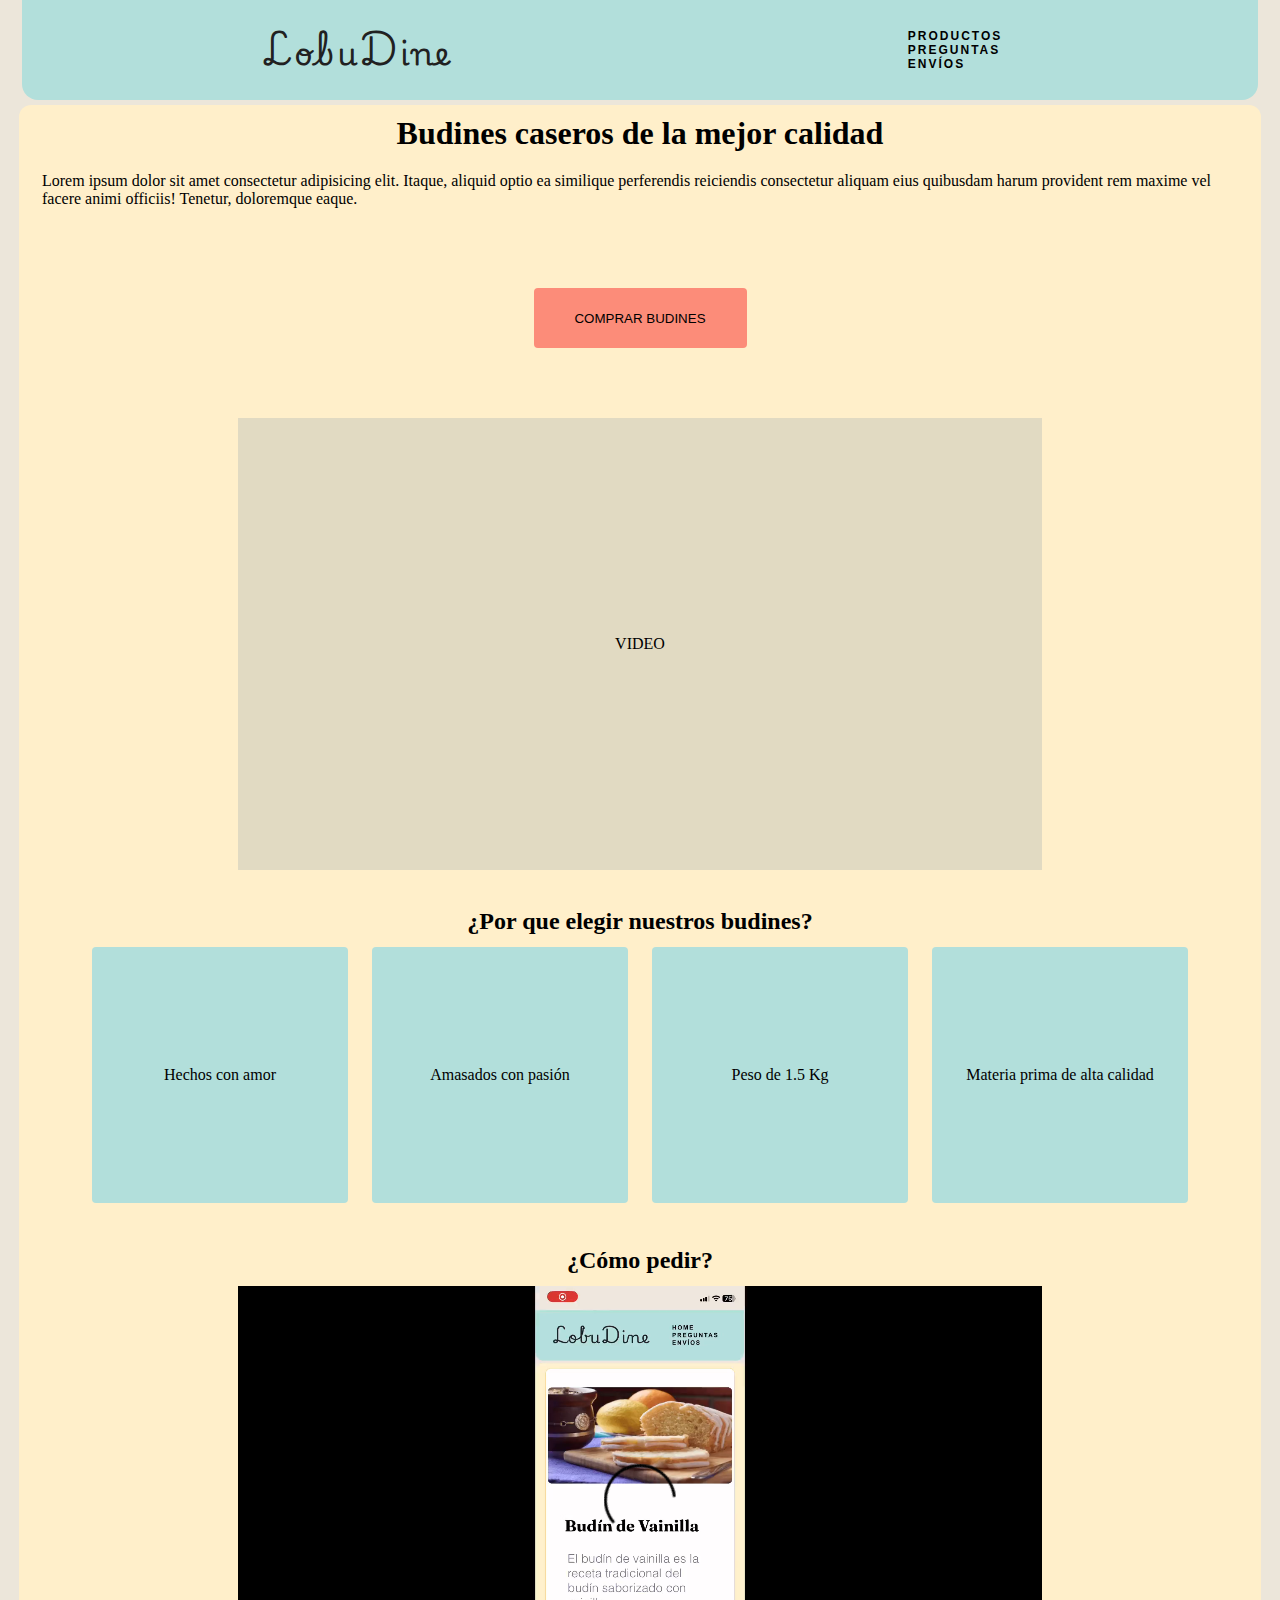
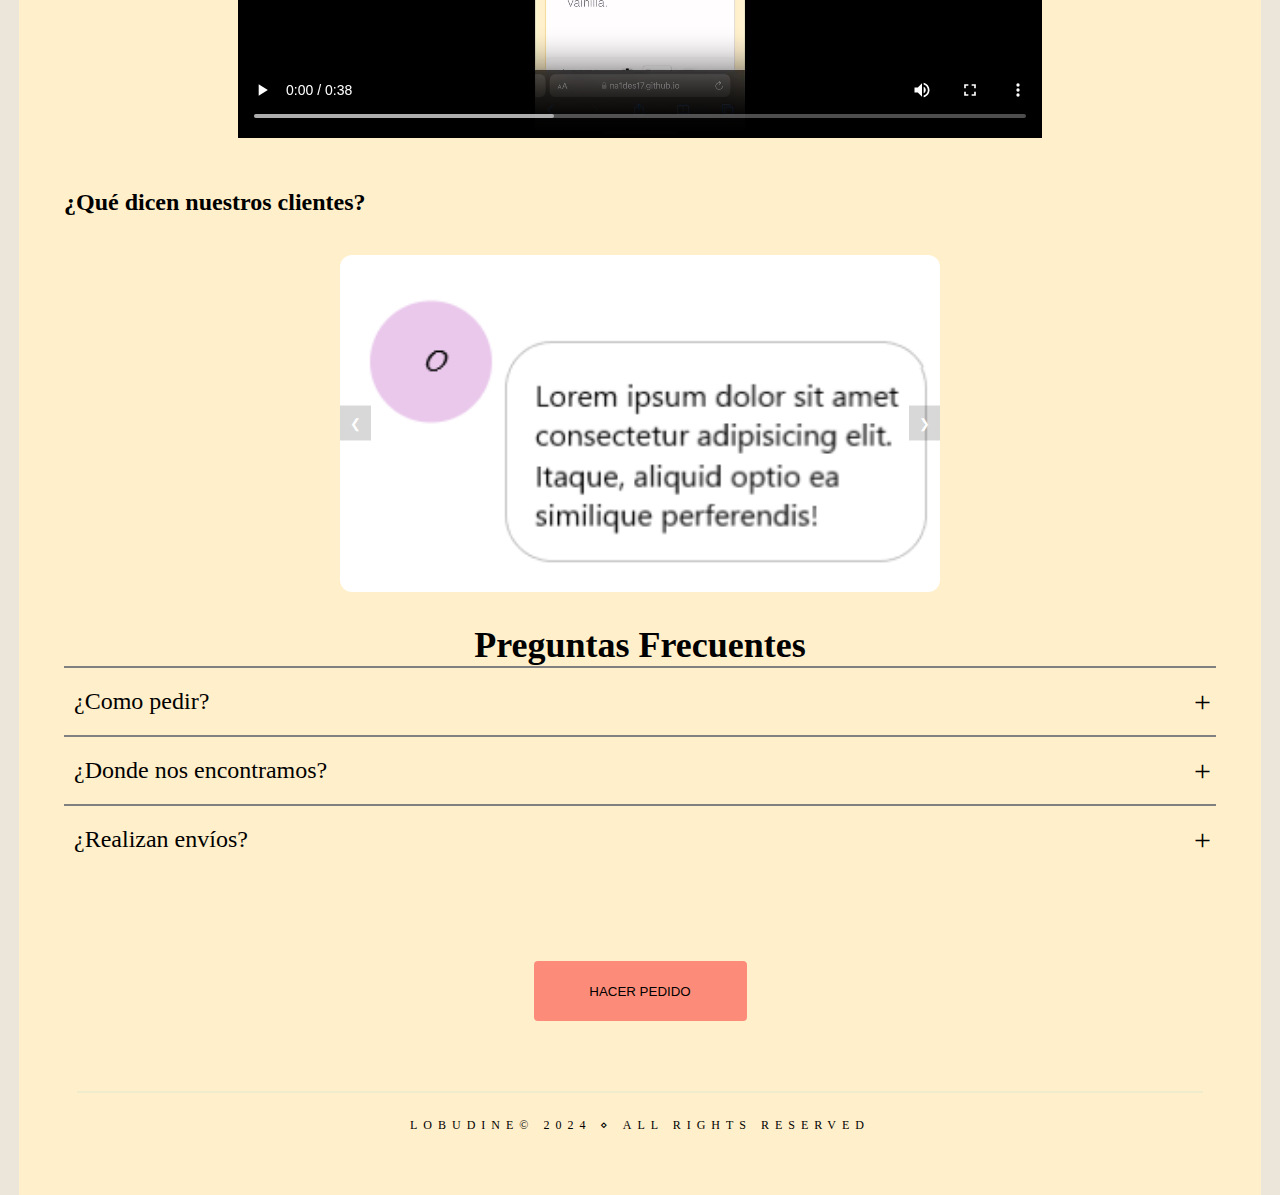
==== index.html @ 823d4989 "Cambio de video a mp4" ====
<!DOCTYPE html>
<html lang="es">
  <head>
    <meta charset="UTF-8" />
    <meta name="viewport" content="width=device-width, initial-scale=1.0" />
    <!-- Fonts -->
    <link rel="preconnect" href="https://fonts.gstatic.com" crossorigin />
    <link
      href="https://fonts.googleapis.com/css2?family=Montserrat:wght@500&display=swap"
      rel="stylesheet"
    />
    <link rel="preconnect" href="https://fonts.googleapis.com" />
    <link rel="preconnect" href="https://fonts.gstatic.com" crossorigin />
    <link
      href="https://fonts.googleapis.com/css2?family=Montserrat:wght@700&display=swap"
      rel="stylesheet"
    />
    <link rel="preconnect" href="https://fonts.googleapis.com" />
    <link rel="preconnect" href="https://fonts.gstatic.com" crossorigin />
    <link
      href="https://fonts.googleapis.com/css2?family=Fraunces:opsz,wght@9..144,700&display=swap"
      rel="stylesheet"
    />

    <link rel="preconnect" href="https://fonts.googleapis.com" />
    <link rel="preconnect" href="https://fonts.gstatic.com" crossorigin />
    <link
      href="https://fonts.googleapis.com/css2?family=Playwrite+AR:wght@100..400&display=swap"
      rel="stylesheet"
    />
    <!-- My style -->
    <link rel="stylesheet" href="styleIndex.css" />

    <title>LobuDine</title>
  </head>
  <body>
    <header id="sticky" class="stickyHeader">
      <a href="./index.html" class="logo">LobuDine</a>
      <nav>
        <ul class="navBar">
          <li class="elemLista">
            <a class="elemLink" href="./pedidos.html">Productos</a>
          </li>
          <li class="elemLista">
            <a class="elemLink" href="#faq">Preguntas</a>
          </li>
          <li class="elemLista">
            <a class="elemLink" href="#envios">Envíos</a>
          </li>
        </ul>
      </nav>
    </header>
    <!----------------------------->
    <div id="contenedor" class="contenedor">
      <div id="mainFold">
        <h1>Budines caseros de la mejor calidad</h1>
        <p>
          Lorem ipsum dolor sit amet consectetur adipisicing elit. Itaque,
          aliquid optio ea similique perferendis reiciendis consectetur aliquam
          eius quibusdam harum provident rem maxime vel facere animi officiis!
          Tenetur, doloremque eaque.
        </p>
        <button class="cta">
          <a href="./pedidos.html">COMPRAR BUDINES</a>
        </button>
        <div class="videoContainer">VIDEO</div>
      </div>
      <br />
      <div id="benefits">
        <h2>¿Por que elegir nuestros budines?</h2>
        <ul>
          <li class="beneficios b1">Hechos con amor</li>
          <li class="beneficios b2">Amasados con pasión</li>
          <li class="beneficios b3">Peso de 1.5 Kg</li>
          <li class="beneficios b4">Materia prima de alta calidad</li>
        </ul>
      </div>
      <div id="howToWorks">
        <h2>¿Cómo pedir?</h2>
        <div class="videoContainer">
          <video class="videoContainer" controls>
            <source src="./src/comoUsarMobile.mp4" type="video/mp4" />
            Tu navegador no soporta el elemento de video.
          </video>
        </div>
      </div>
      <div id="testimonials">
        <h2>¿Qué dicen nuestros clientes?</h2>
        <div class="testimonialContainer">
          <div class="slider">
            <img src="src/Opiniones/opinion1.png" alt="" class="opinion" />
            <img src="src/Opiniones/opinion2.png" alt="" class="opinion" />
            <img src="src/Opiniones/opinion3.png" alt="" class="opinion" />
            <img src="src/Opiniones/opinion4.png" alt="" class="opinion" />
            <img src="src/Opiniones/opinion5.png" alt="" class="opinion" />
            <img src="src/Opiniones/opinion6.png" alt="" class="opinion" />
          </div>
          <button class="prev" onclick="moveSlide(-1)">&#10094;</button>
          <button class="next" onclick="moveSlide(1)">&#10095;</button>
        </div>
      </div>
      <div id="faq" class="acordeon-cuerpo">
        <h2>Preguntas Frecuentes</h2>
        <div class="acordeon">
          <hr />
          <div class="contenedor-acordeon">
            <div class="etiqueta">¿Como pedir?</div>
            <p class="contenido">
              Es fácil!! solo debes seleccionar la cantidad que quieras de cada
              gusto de <em>nuestros budines</em> y al finalizar su pedido se
              volverá un mensaje de WhatsApp con las cantidades y gustos.
              <br /><br />
              <a href="./pedidos.html"><b>Comprar budines</b></a>
            </p>
          </div>

          <hr />
          <div class="contenedor-acordeon">
            <div class="etiqueta" id="lugar">¿Donde nos encontramos?</div>
            <p class="contenido">Nos encontramos en el centro de Quilmes.</p>
            <p class="contenido">
              En caso de querer retirar en el local se coordina el horario de
              retiro.
            </p>
          </div>

          <hr />
          <div class="contenedor-acordeon">
            <div class="etiqueta" id="envios">¿Realizan envíos?</div>
            <p class="contenido">
              Si, realizamos envíos sin cargo a los alrededores del centro de
              Quilmes.
            </p>
            <br />
            <p class="contenido">
              El delivery tiene costo extra si supera nuestro rango.
              <b>Consultar antes de comprar</b>.
            </p>
          </div>
        </div>
      </div>
      <button class="cta"><a href="./pedidos.html">HACER PEDIDO</a></button>
      <footer>LobuDine&copy; 2024 &diam; ALL RIGHTS RESERVED</footer>
    </div>
    <script src="scriptIndex.js"></script>
  </body>
</html>
---- styleIndex.css ----
:root {
  --bgcBody: #ece6da;
  --othBgc: #ffefca;
  --bgcTarjeta: hsl(0, 0%, 100%);
  --colorP: hsl(228, 12%, 48%);
}
* {
  margin: 0px;
  padding: 0px;
}
body {
  display: flex;
  background-color: var(--bgcBody);
  justify-content: center;
}
/* ---------Header--------- */
#sticky {
  background-color: #b2dfdb;
  position: fixed;
  top: 0;
  left: 10;
  width: 93.5vw;
  height: 40px;
  display: flex;
  justify-content: space-around;
  transition: 0.7s;
  padding: 30px 20px;
  z-index: 10;
  border-radius: 0px 0px 16px 16px; /*UL UR DR DL*/
  display: flex;
  flex-direction: row;
  align-content: center;
  align-items: center;
  font-family: "Fraunces", serif;
}
#sticky .logo {
  position: relative;
  font-size: 2em;
  letter-spacing: 2px;
  transition: 1.5s;
  color: #212121;
  text-decoration: none;
  font-family: "Playwrite AR", cursive;
  font-optical-sizing: auto;
  font-weight: weight;
  font-style: normal;
}
#sticky.abajo {
  background-color: #b2dfdbb9;
  padding: 15px 20px;
  padding: 15px;
  height: 20px;
  width: 93vw;
}
nav {
  display: flex;
  justify-content: center;
  align-items: center;
}
#sticky ul {
  position: relative;
  display: flex;
  flex-direction: column;
  list-style: none;
  text-transform: uppercase;
}
#sticky ul li a {
  position: relative;
  font-family: Arial, Helvetica, sans-serif;
  margin: 0 15px;
  color: #000;
  letter-spacing: 2px;
  font-weight: 600;
  transition: 0.7s;
  text-decoration: none;
  font-size: 12px;
  display: flex;
}
/* ---------Header--------- */
.contenedor {
  background-color: var(--othBgc);
  display: flex;
  flex-direction: column;
  align-items: center;
  border-radius: 12px 12px 0px 0px;
  margin-top: 105px;
  /* border: solid 1px red; */
  width: 97%;
}
.tarjeta {
  font-family: "Fraunces", serif;
  border: solid 0.5px #ffbc42;
  box-shadow: 0 0.625rem 0.1875rem rgba(0, 0, 0, 0.12),
    0 0.625rem 0.125px rgba(0, 0, 0, 0.24);
  border-radius: 10px;
  width: 90vw;
  height: 635px;
  margin: 10px;
  background-color: var(--bgcTarjeta);
  display: flex;
  flex-direction: column;
  align-items: center;
  justify-content: center;
}
/* ------------------Estilos index------------------ */
/* ---------Main Fold--------- */
#mainFold {
  display: flex;
  flex-direction: column;
  justify-content: center;
  align-items: center;
  width: 95vw;
}
#mainFold h1 {
  text-align: center;
  padding: 10px;
}
#mainFold p {
  padding: 10px;
}
.cta {
  background-color: #fc8c79;
  border: none;
  height: 60px;
  width: 213px;
  border-radius: 4px;
  margin: 70px;
}
.cta a {
  text-decoration: none;
  color: black;
  padding: 10px;
}
.videoContainer {
  /* border: 1px solid blue; */
  width: 94vw;
  height: 54vw;
  /* max-width: 1200px; */
  max-width: 804px;
  max-height: 452px;
  display: flex;
  align-items: center;
  justify-content: center;
  background-color: #a7b2b156;
}
/* ---------Main Fold--------- */
/* ---------Beneficios--------- */
#benefits {
  display: flex;
  flex-direction: column;
  width: 95vw;
  margin: 20px;
  max-height: 452px;
}
#benefits h2 {
  text-align: center;
}
ul {
  display: flex;
  flex-direction: row;
  flex-wrap: wrap;
  justify-content: center;
}
.beneficios {
  display: flex;
  list-style-type: none;
  background-color: #b2dfdb;
  margin: 12px;
  width: 33vw;
  height: 33vw;
  align-items: center;
  justify-content: center;
  text-align: center;
  border-radius: 4px;
}
/* ---------Beneficios--------- */
/* ---------How to Works--------- */
#howToWorks {
  width: 95vw;
  /* margin-bottom: 12px; */
  margin-bottom: 4vw;
  display: flex;
  flex-direction: column;
  align-items: center;
}
#howToWorks h2 {
  margin: 12px;
}
/* ---------How to Works--------- */
/* ---------Opiniones--------- */
#testimonials {
  width: 90vw;
}
#testimonials h2 {
  margin-bottom: 3vw;
}

.testimonialContainer {
  position: relative;
  width: 100%;
  max-width: 600px;
  margin: auto;
  overflow: hidden;
}
.slider {
  display: flex;
  transition: transform 0.5s ease-in-out;
}
.opinion {
  width: 100%;
  flex-shrink: 0;
  border-radius: 12px;
}
.prev,
.next {
  position: absolute;
  top: 50%;
  transform: translateY(-50%);
  background-color: rgba(0, 0, 0, 0.151);
  color: white;
  border: none;
  padding: 10px;
  cursor: pointer;
}
.prev {
  left: 0;
}
.next {
  right: 0;
}
button:focus {
  outline: none;
}
/* ---------Opiniones--------- */
/* ---------Preg. Frecuents--------- */
#faq {
  /* border: solid 1px red; */
  width: 95vw;
  display: flex;
  flex-direction: column;
  align-content: center;
  align-items: center;
}
/* Acordeon */
/* Establece el ancho del acordeón. Establece el margen a 90px en la parte superior e inferior y auto a la izquierda y derecha */
.acordeon {
  width: 90vw;
  /* margin: 90px auto; */
  color: black;
  background-color: var(--othBgc);
  /* padding: 45px 45px; */
  /* border: solid 1px greenyellow; */
}
.acordeon-cuerpo h2 {
  margin-top: 32px;
  font-size: 36px;
}
.acordeon .contenedor-acordeon {
  position: relative;
  margin: 10px 10px;
  /* border: solid 1px violet; */
}
/* Posiciona las etiquetas en relación con el contenedor. Añade relleno en la parte superior e inferior y aumenta el tamaño de la fuente. También hace que su cursor sea un puntero */
.acordeon .etiqueta {
  position: relative;
  padding: 10px 0;
  font-size: 24px;
  color: black;
  cursor: pointer;
}
/* Posiciona el signo más a 5px de la derecha. Lo centra utilizando la propiedad transform. */
.acordeon .etiqueta::before {
  content: "+";
  color: black;
  position: absolute;
  top: 50%;
  right: -5px;
  font-size: 30px;
  transform: translateY(-50%);
}
/* Oculta el contenido (altura: 0), disminuye el tamaño de la fuente, justifica el texto y añade la transición */
.acordeon .contenido {
  position: relative;
  background: var(--othBgc);
  height: 0;
  font-size: 20px;
  text-align: center;
  width: 80vw;
  overflow: hidden;
  transition: 0.5s;
  /* border: solid 1px red;*/
}
/* Añade una línea horizontal entre los contenidos */
.acordeon hr {
  width: 100;
  margin-left: 0;
  border: 1px solid grey;
}
.acordeon .contenedor-acordeon.activa .etiqueta {
  font-weight: bold;
}
/* Muestra la parte de contenido cuando está activa. Establece la altura */
.acordeon .contenedor-acordeon.activa .contenido {
  /* height: 150px; */
  height: auto;
  padding-top: 6vw;
}
/* Cambia de signo positivo a negativo una vez activado */
.acordeon .contenedor-acordeon.activa .etiqueta::before {
  content: "-";
  font-size: 30px;
}
/* Acordeon */
/* ---------Preg. Frecuents--------- */
/* ---------Footer--------- */
footer {
  border-top: 2px solid #b2dfdb36;
  padding-top: 2%;
  text-transform: uppercase;
  text-align: center;
  font-size: 12px;
  margin-bottom: 5%;
  /* margin-top: 5%; */
  letter-spacing: 6px;
  width: 88vw;
}
/* ---------Footer--------- */
@media (min-width: 768px) {
  #benefits {
    display: flex;
    flex-direction: column;
    width: 95vw;
    margin: 20px;
    max-height: 452px;
  }
  .beneficios {
    display: flex;
    list-style-type: none;
    background-color: #b2dfdb;
    margin: 12px;
    width: 20vw;
    height: 20vw;
    align-items: center;
    justify-content: center;
    text-align: center;
    border-radius: 4px;
  }
}
/* ------------------Estilos index------------------ */
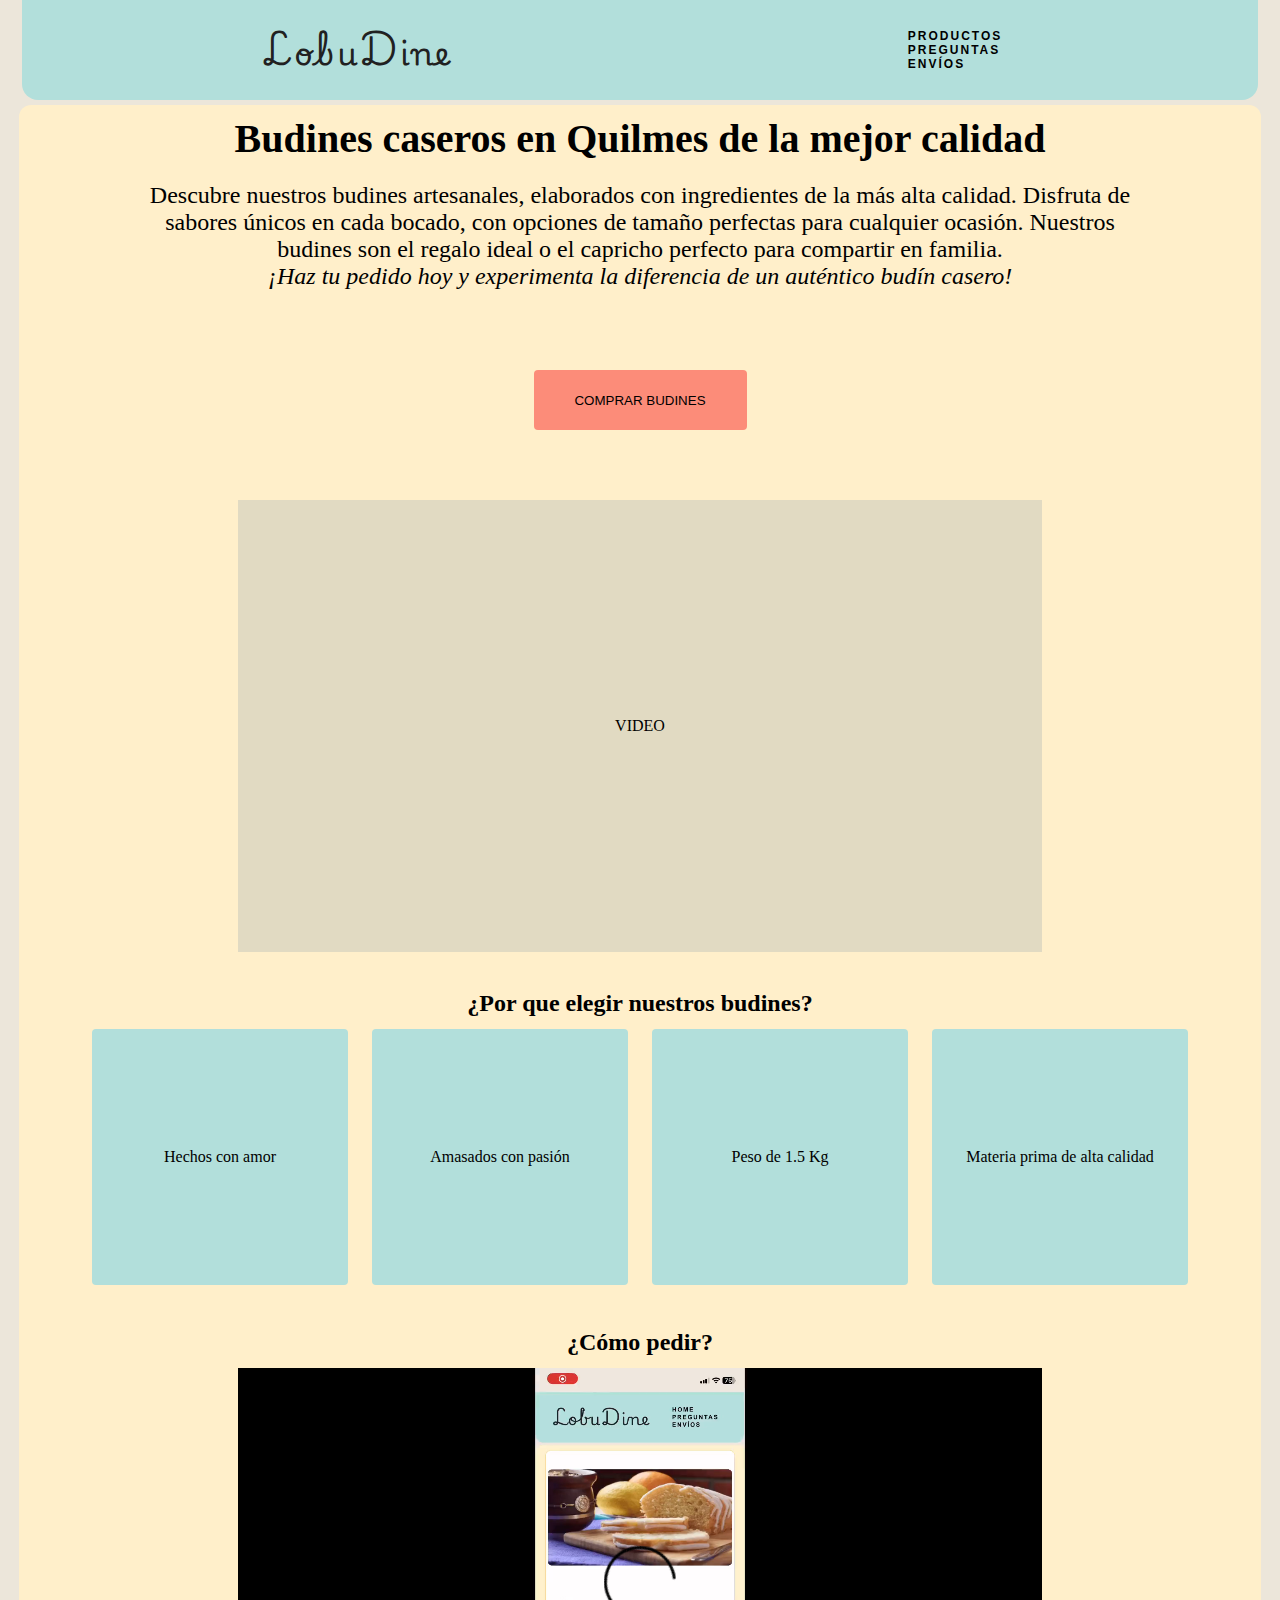
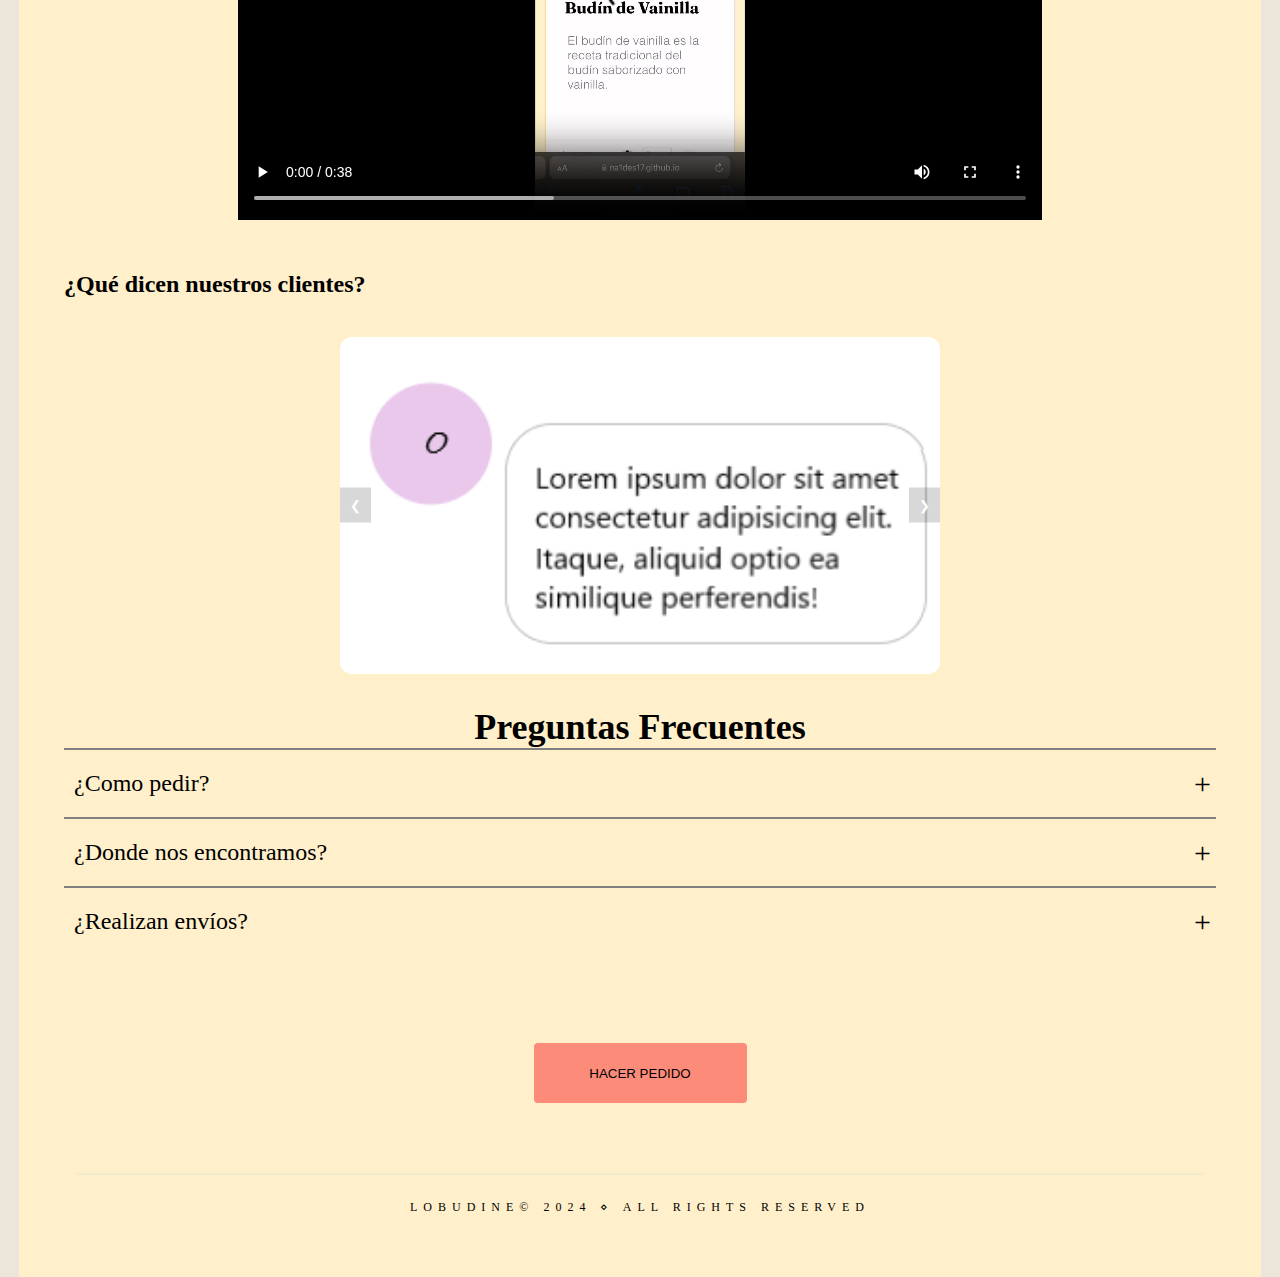
==== commit adb5d25c: "Titulo y descripción" ====
--- a/index.html
+++ b/index.html
@@ -53,12 +53,17 @@
     <!----------------------------->
     <div id="contenedor" class="contenedor">
       <div id="mainFold">
-        <h1>Budines caseros de la mejor calidad</h1>
+        <h1>Budines caseros en Quilmes de la mejor calidad</h1>
         <p>
-          Lorem ipsum dolor sit amet consectetur adipisicing elit. Itaque,
-          aliquid optio ea similique perferendis reiciendis consectetur aliquam
-          eius quibusdam harum provident rem maxime vel facere animi officiis!
-          Tenetur, doloremque eaque.
+          Descubre nuestros budines artesanales, elaborados con ingredientes de
+          la más alta calidad. Disfruta de sabores únicos en cada bocado, con
+          opciones de tamaño perfectas para cualquier ocasión. Nuestros budines
+          son el regalo ideal o el capricho perfecto para compartir en familia.
+          <br />
+          <em
+            >¡Haz tu pedido hoy y experimenta la diferencia de un auténtico
+            budín casero!</em
+          >
         </p>
         <button class="cta">
           <a href="./pedidos.html">COMPRAR BUDINES</a>
--- a/styleIndex.css
+++ b/styleIndex.css
@@ -326,6 +326,15 @@
 }
 /* ---------Footer--------- */
 @media (min-width: 768px) {
+  #mainFold h1 {
+    font-size: 2.5rem;
+  }
+  #mainFold p {
+    /* border: solid 1px red; */
+    width: 80vw;
+    font-size: 24px;
+    text-align: center;
+  }
   #benefits {
     display: flex;
     flex-direction: column;
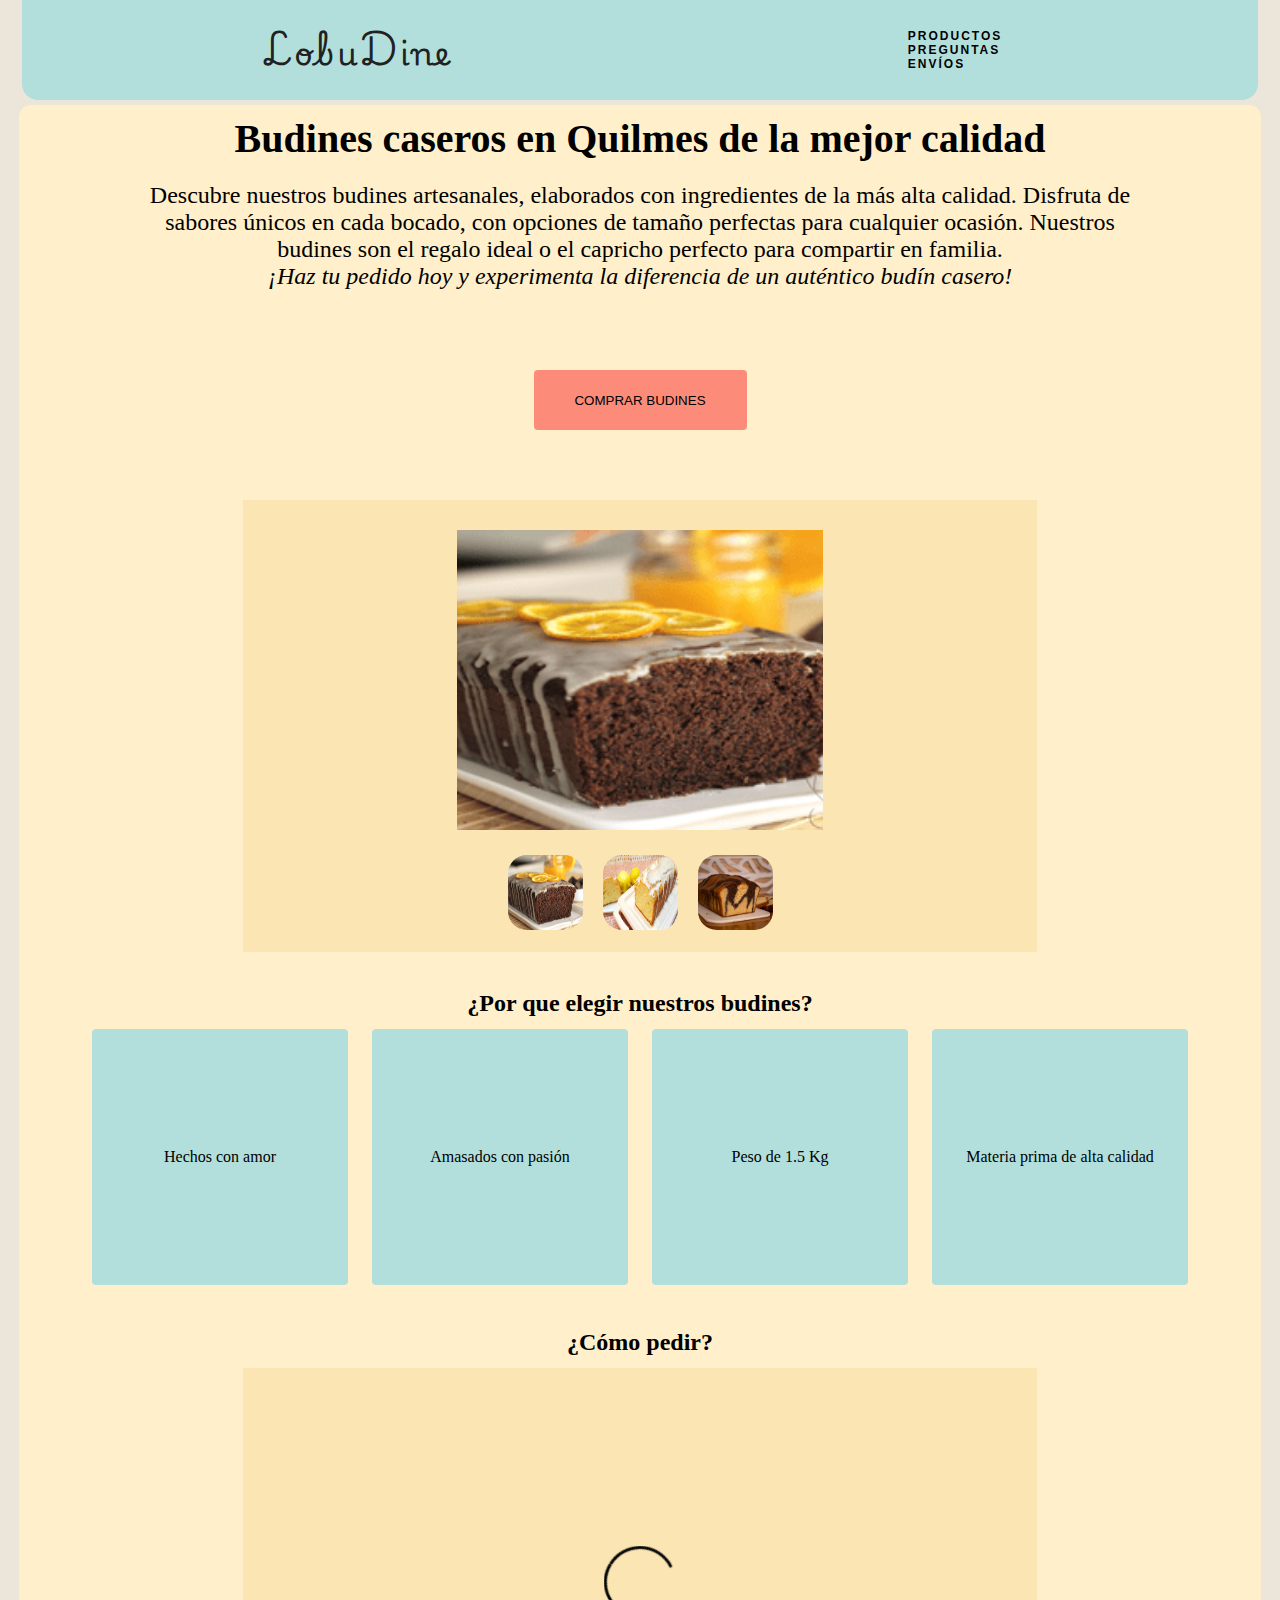
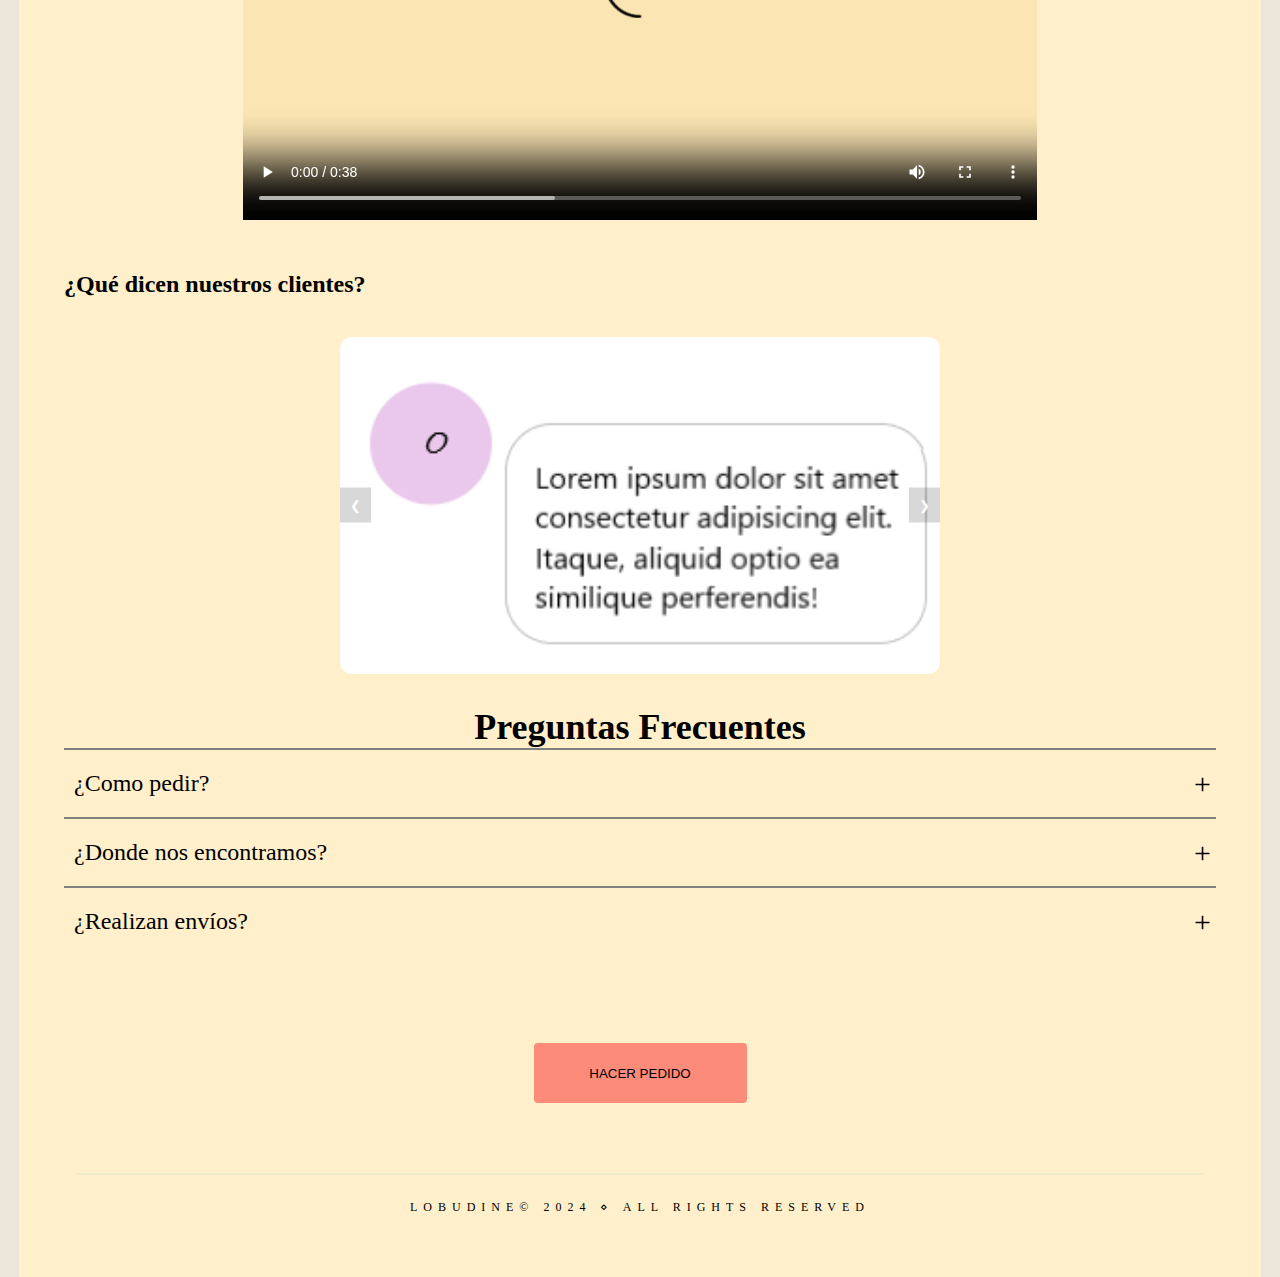
==== commit a13a47ee: "Galería añadida" ====
--- a/index.html
+++ b/index.html
@@ -68,7 +68,35 @@
         <button class="cta">
           <a href="./pedidos.html">COMPRAR BUDINES</a>
         </button>
-        <div class="videoContainer">VIDEO</div>
+        <div class="galeria">
+          <div id="kiko-slider">
+            <ul class="slider">
+              <li id="slide1">
+                <img src="src/budinChocolate.png" />
+              </li>
+              <li id="slide2">
+                <img src="src/budinLimon.png" />
+              </li>
+              <li id="slide3">
+                <img src="src/budinMarmolado.jpeg" />
+              </li>
+            </ul>
+
+            <ul class="menu">
+              <li>
+                <a href="#slide1">
+                  <img src="src/budinChocolate.png" alt="1"
+                /></a>
+              </li>
+              <li>
+                <a href="#slide2"><img src="src/budinLimon.png" /></a>
+              </li>
+              <li>
+                <a href="#slide3"><img src="src/budinMarmolado.jpeg" /></a>
+              </li>
+            </ul>
+          </div>
+        </div>
       </div>
       <br />
       <div id="benefits">
--- a/styleIndex.css
+++ b/styleIndex.css
@@ -117,6 +117,7 @@
 }
 #mainFold p {
   padding: 10px;
+  text-align: center;
 }
 .cta {
   background-color: #fc8c79;
@@ -133,7 +134,7 @@
 }
 .videoContainer {
   /* border: 1px solid blue; */
-  width: 94vw;
+  width: 62vw;
   height: 54vw;
   /* max-width: 1200px; */
   max-width: 804px;
@@ -141,8 +142,94 @@
   display: flex;
   align-items: center;
   justify-content: center;
-  background-color: #a7b2b156;
-}
+  /* background-color: #a7b2b156; */
+  background-color: #fbe5b3;
+}
+/* ---------galeria--------- */
+.galeria {
+  /* border: 1px solid blue; */
+  width: 95vw;
+  height: 65vh;
+  /* max-width: 1200px; */
+  max-width: 804px;
+  max-height: 452px;
+  display: flex;
+  align-items: center;
+  justify-content: center;
+  /* background-color: #a7b2b156; */
+  background-color: #fbe5b3;
+}
+#kiko-slider {
+  font-family: sans-serif;
+  margin: auto;
+  background-color: transparent;
+  max-width: 800px;
+  width: 100%;
+  padding: 30px;
+  box-sizing: border-box;
+}
+
+#kiko-slider > ul,
+li {
+  padding: 0;
+  margin: 0;
+  list-style: none;
+}
+
+#kiko-slider > ul.slider {
+  position: relative;
+  max-width: 800px;
+  width: 100%;
+  height: 300px;
+}
+#kiko-slider > ul.slider li {
+  position: absolute;
+  left: 0px;
+  top: 0px;
+  opacity: 0;
+  width: inherit;
+  height: inherit;
+  transition: opacity 0.5s;
+  /* background: #fff; */
+}
+
+#kiko-slider > ul.slider li img {
+  width: 80vw;
+  height: 300px;
+  object-fit: cover;
+  /* border: solid 4px greenyellow; */
+}
+
+#kiko-slider > ul.slider li:first-child {
+  opacity: 1; /*Mostramos el primer <li>*/
+}
+
+#kiko-slider > ul.slider li:target {
+  opacity: 1; /*Mostramos el <li> del enlace que pulsemos*/
+}
+
+#kiko-slider > .menu {
+  text-align: center;
+  margin: 5px;
+}
+
+#kiko-slider > .menu li {
+  display: inline-block;
+  text-align: center;
+}
+
+#kiko-slider > .menu li a img {
+  display: inline-block;
+  color: white;
+  text-decoration: none;
+  background-color: grey;
+  margin: 20px 10px 20px 10px;
+  width: 75px;
+  height: 75px;
+  font-size: 20px;
+  border-radius: 25%;
+}
+/* ---------galeria--------- */
 /* ---------Main Fold--------- */
 /* ---------Beneficios--------- */
 #benefits {
@@ -151,6 +238,7 @@
   width: 95vw;
   margin: 20px;
   max-height: 452px;
+  /* border: 1px solid red; */
 }
 #benefits h2 {
   text-align: center;
@@ -312,6 +400,7 @@
 }
 /* Acordeon */
 /* ---------Preg. Frecuents--------- */
+
 /* ---------Footer--------- */
 footer {
   border-top: 2px solid #b2dfdb36;
@@ -354,5 +443,91 @@
     text-align: center;
     border-radius: 4px;
   }
+
+  /* ---------galeria--------- */
+  .galeria {
+    /* border: 1px solid blue; */
+    width: 62vw;
+    height: 54vw;
+    /* max-width: 1200px; */
+    max-width: 804px;
+    max-height: 452px;
+    display: flex;
+    align-items: center;
+    justify-content: center;
+    /* background-color: #a7b2b156; */
+    background-color: #fbe5b3;
+  }
+  #kiko-slider {
+    font-family: sans-serif;
+    margin: auto;
+    background-color: transparent;
+    max-width: 800px;
+    width: 100%;
+    padding: 30px;
+    box-sizing: border-box;
+  }
+
+  #kiko-slider > ul,
+  li {
+    padding: 0;
+    margin: 0;
+    list-style: none;
+  }
+
+  #kiko-slider > ul.slider {
+    position: relative;
+    max-width: 800px;
+    width: 100%;
+    height: 300px;
+  }
+  #kiko-slider > ul.slider li {
+    position: absolute;
+    left: 0px;
+    top: 0px;
+    opacity: 0;
+    width: inherit;
+    height: inherit;
+    transition: opacity 0.5s;
+    /* background: #fff; */
+  }
+
+  #kiko-slider > ul.slider li img {
+    width: 50%;
+    height: 300px;
+    margin-left: 25%;
+    object-fit: cover;
+  }
+
+  #kiko-slider > ul.slider li:first-child {
+    opacity: 1; /*Mostramos el primer <li>*/
+  }
+
+  #kiko-slider > ul.slider li:target {
+    opacity: 1; /*Mostramos el <li> del enlace que pulsemos*/
+  }
+
+  #kiko-slider > .menu {
+    text-align: center;
+    margin: 5px;
+  }
+
+  #kiko-slider > .menu li {
+    display: inline-block;
+    text-align: center;
+  }
+
+  #kiko-slider > .menu li a img {
+    display: inline-block;
+    color: white;
+    text-decoration: none;
+    background-color: grey;
+    margin: 20px 10px 20px 10px;
+    width: 75px;
+    height: 75px;
+    font-size: 20px;
+    border-radius: 25%;
+  }
+  /* ---------galeria--------- */
 }
 /* ------------------Estilos index------------------ */
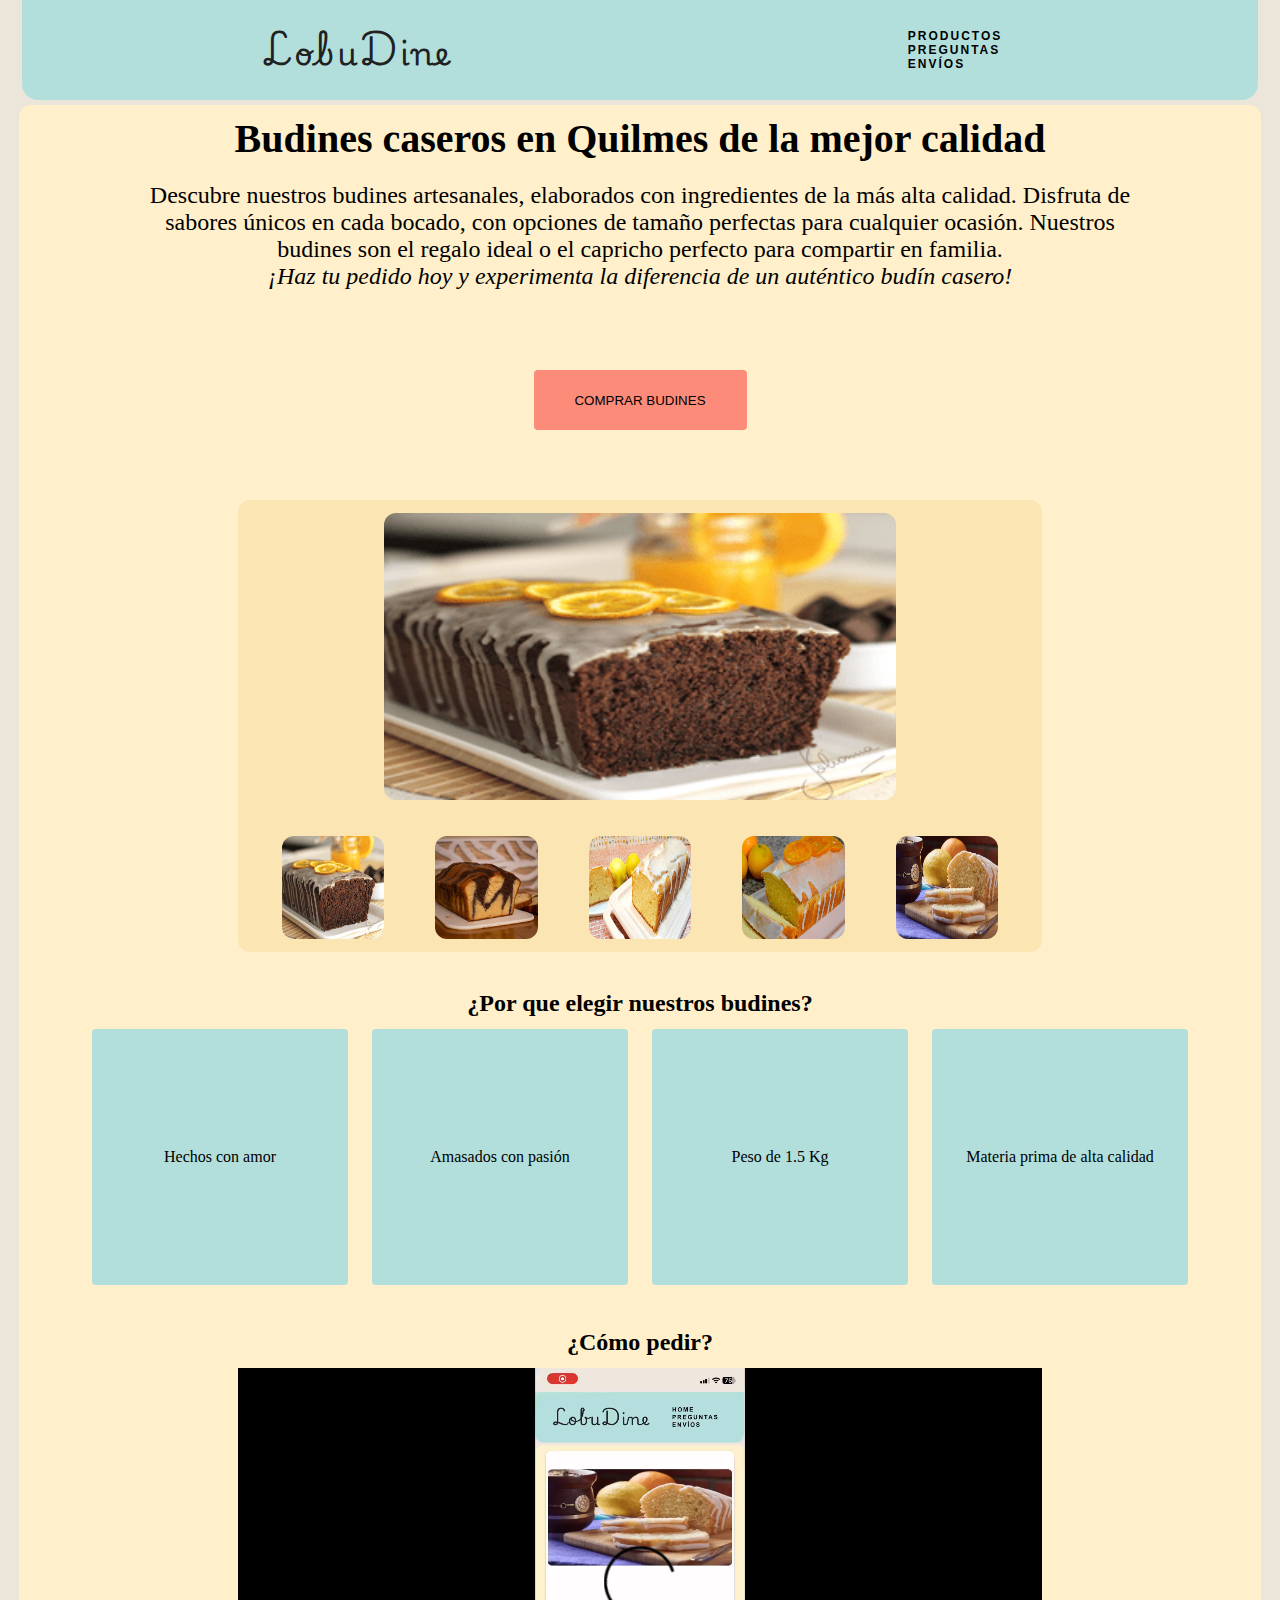
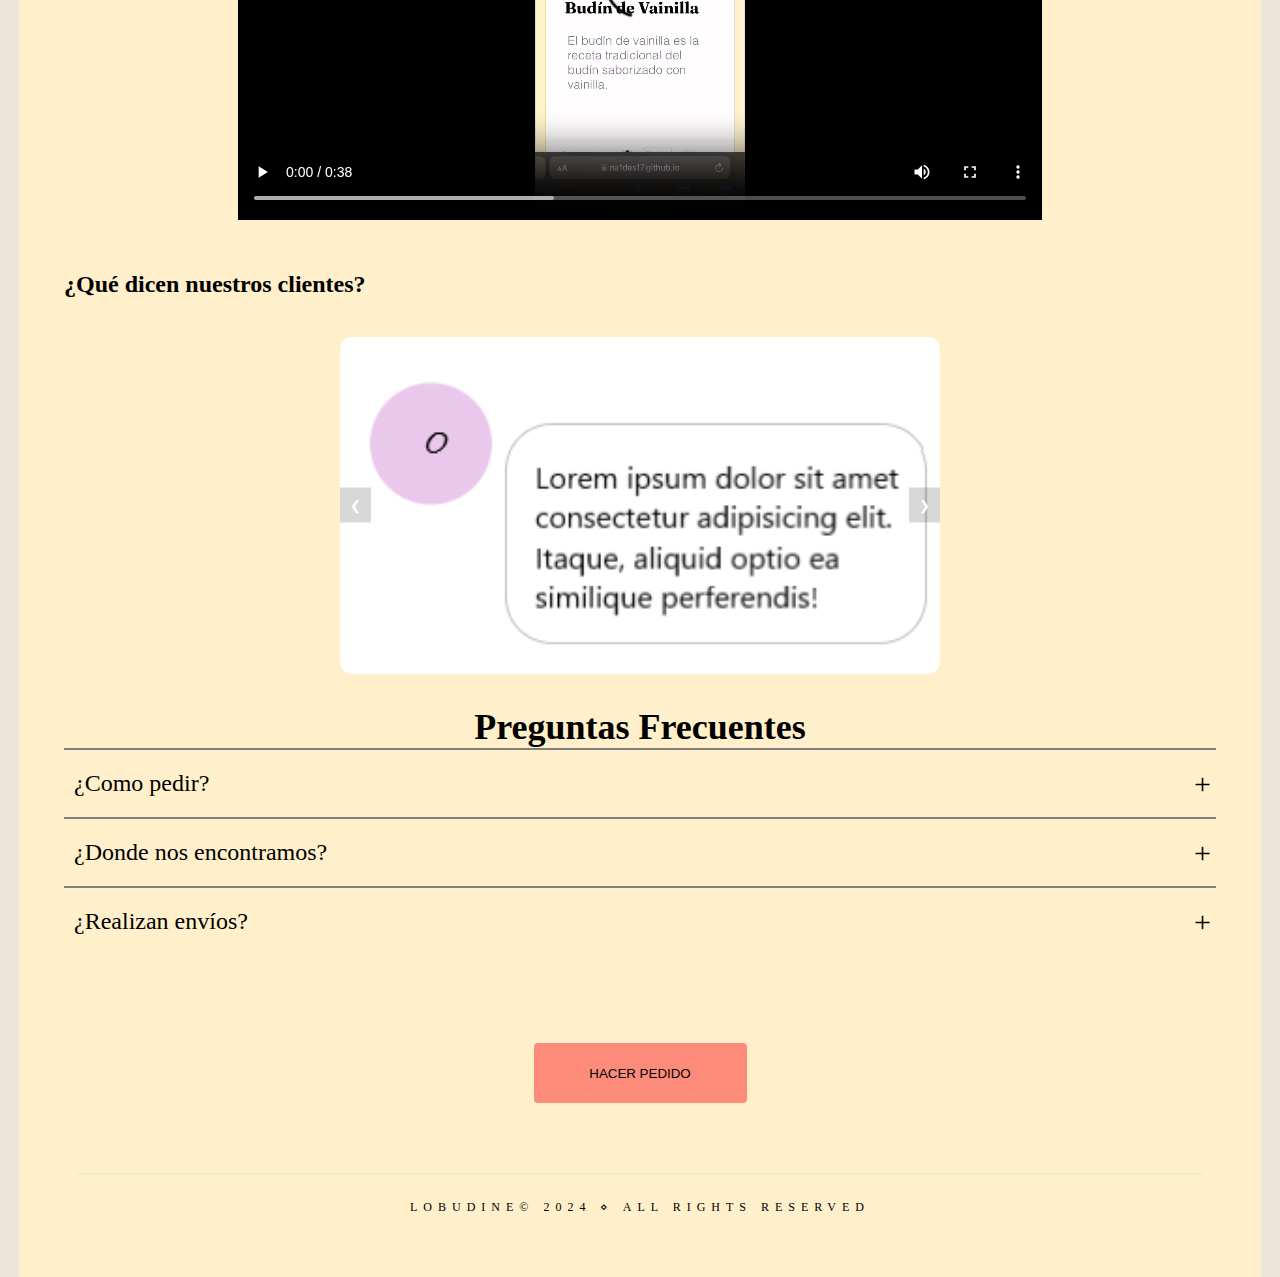
==== commit 247dea5e: "Cambio de galería sin funciones" ====
--- a/index.html
+++ b/index.html
@@ -69,32 +69,13 @@
           <a href="./pedidos.html">COMPRAR BUDINES</a>
         </button>
         <div class="galeria">
-          <div id="kiko-slider">
-            <ul class="slider">
-              <li id="slide1">
-                <img src="src/budinChocolate.png" />
-              </li>
-              <li id="slide2">
-                <img src="src/budinLimon.png" />
-              </li>
-              <li id="slide3">
-                <img src="src/budinMarmolado.jpeg" />
-              </li>
-            </ul>
-
-            <ul class="menu">
-              <li>
-                <a href="#slide1">
-                  <img src="src/budinChocolate.png" alt="1"
-                /></a>
-              </li>
-              <li>
-                <a href="#slide2"><img src="src/budinLimon.png" /></a>
-              </li>
-              <li>
-                <a href="#slide3"><img src="src/budinMarmolado.jpeg" /></a>
-              </li>
-            </ul>
+          <img src="src/budinChocolate.png" alt="" class="imgPrincipal" />
+          <div class="opciones">
+            <img src="src/budinChocolate.png" alt="p1" class="op" />
+            <img src="src/budinMarmolado.jpeg" alt="p2" class="op" />
+            <img src="src/budinLimon.png" alt="p3" class="op" />
+            <img src="src/budinNaranja.png" alt="p4" class="op" />
+            <img src="src/budinVainilla.png" alt="p4" class="op" />
           </div>
         </div>
       </div>
--- a/styleIndex.css
+++ b/styleIndex.css
@@ -133,101 +133,40 @@
   padding: 10px;
 }
 .videoContainer {
-  /* border: 1px solid blue; */
-  width: 62vw;
+  width: 94vw;
   height: 54vw;
-  /* max-width: 1200px; */
   max-width: 804px;
   max-height: 452px;
   display: flex;
   align-items: center;
   justify-content: center;
-  /* background-color: #a7b2b156; */
   background-color: #fbe5b3;
 }
 /* ---------galeria--------- */
 .galeria {
-  /* border: 1px solid blue; */
-  width: 95vw;
-  height: 65vh;
-  /* max-width: 1200px; */
+  width: 94vw;
+  height: 80vw;
   max-width: 804px;
   max-height: 452px;
   display: flex;
-  align-items: center;
-  justify-content: center;
-  /* background-color: #a7b2b156; */
+  flex-direction: column;
+  align-items: center;
+  justify-content: center;
   background-color: #fbe5b3;
 }
-#kiko-slider {
-  font-family: sans-serif;
-  margin: auto;
-  background-color: transparent;
-  max-width: 800px;
-  width: 100%;
-  padding: 30px;
-  box-sizing: border-box;
-}
-
-#kiko-slider > ul,
-li {
-  padding: 0;
-  margin: 0;
-  list-style: none;
-}
-
-#kiko-slider > ul.slider {
-  position: relative;
-  max-width: 800px;
-  width: 100%;
-  height: 300px;
-}
-#kiko-slider > ul.slider li {
-  position: absolute;
-  left: 0px;
-  top: 0px;
-  opacity: 0;
-  width: inherit;
-  height: inherit;
-  transition: opacity 0.5s;
-  /* background: #fff; */
-}
-
-#kiko-slider > ul.slider li img {
-  width: 80vw;
-  height: 300px;
-  object-fit: cover;
-  /* border: solid 4px greenyellow; */
-}
-
-#kiko-slider > ul.slider li:first-child {
-  opacity: 1; /*Mostramos el primer <li>*/
-}
-
-#kiko-slider > ul.slider li:target {
-  opacity: 1; /*Mostramos el <li> del enlace que pulsemos*/
-}
-
-#kiko-slider > .menu {
-  text-align: center;
-  margin: 5px;
-}
-
-#kiko-slider > .menu li {
-  display: inline-block;
-  text-align: center;
-}
-
-#kiko-slider > .menu li a img {
-  display: inline-block;
-  color: white;
-  text-decoration: none;
-  background-color: grey;
-  margin: 20px 10px 20px 10px;
-  width: 75px;
-  height: 75px;
-  font-size: 20px;
-  border-radius: 25%;
+.imgPrincipal {
+  margin-bottom: 4vh;
+  border-radius: 12px;
+}
+.opciones {
+  display: flex;
+  flex-direction: row;
+}
+.op {
+  width: 16vw;
+  height: 16vw;
+  margin: 0px 2.5vw;
+  border-radius: 12px;
 }
 /* ---------galeria--------- */
 /* ---------Main Fold--------- */
@@ -446,87 +385,31 @@
 
   /* ---------galeria--------- */
   .galeria {
-    /* border: 1px solid blue; */
-    width: 62vw;
-    height: 54vw;
-    /* max-width: 1200px; */
+    width: 94vw;
+    height: 80vw;
     max-width: 804px;
     max-height: 452px;
     display: flex;
+    flex-direction: column;
     align-items: center;
     justify-content: center;
-    /* background-color: #a7b2b156; */
     background-color: #fbe5b3;
-  }
-  #kiko-slider {
-    font-family: sans-serif;
-    margin: auto;
-    background-color: transparent;
-    max-width: 800px;
-    width: 100%;
-    padding: 30px;
-    box-sizing: border-box;
-  }
-
-  #kiko-slider > ul,
-  li {
-    padding: 0;
-    margin: 0;
-    list-style: none;
-  }
-
-  #kiko-slider > ul.slider {
-    position: relative;
-    max-width: 800px;
-    width: 100%;
-    height: 300px;
-  }
-  #kiko-slider > ul.slider li {
-    position: absolute;
-    left: 0px;
-    top: 0px;
-    opacity: 0;
-    width: inherit;
-    height: inherit;
-    transition: opacity 0.5s;
-    /* background: #fff; */
-  }
-
-  #kiko-slider > ul.slider li img {
-    width: 50%;
-    height: 300px;
-    margin-left: 25%;
-    object-fit: cover;
-  }
-
-  #kiko-slider > ul.slider li:first-child {
-    opacity: 1; /*Mostramos el primer <li>*/
-  }
-
-  #kiko-slider > ul.slider li:target {
-    opacity: 1; /*Mostramos el <li> del enlace que pulsemos*/
-  }
-
-  #kiko-slider > .menu {
-    text-align: center;
-    margin: 5px;
-  }
-
-  #kiko-slider > .menu li {
-    display: inline-block;
-    text-align: center;
-  }
-
-  #kiko-slider > .menu li a img {
-    display: inline-block;
-    color: white;
-    text-decoration: none;
-    background-color: grey;
-    margin: 20px 10px 20px 10px;
-    width: 75px;
-    height: 75px;
-    font-size: 20px;
-    border-radius: 25%;
+    border-radius: 12px;
+  }
+  .imgPrincipal {
+    width: 40vw;
+    margin-bottom: 4vh;
+    border-radius: 12px;
+  }
+  .opciones {
+    display: flex;
+    flex-direction: row;
+  }
+  .op {
+    width: 8vw;
+    height: 8vw;
+    margin: 0px 2vw;
+    border-radius: 12px;
   }
   /* ---------galeria--------- */
 }
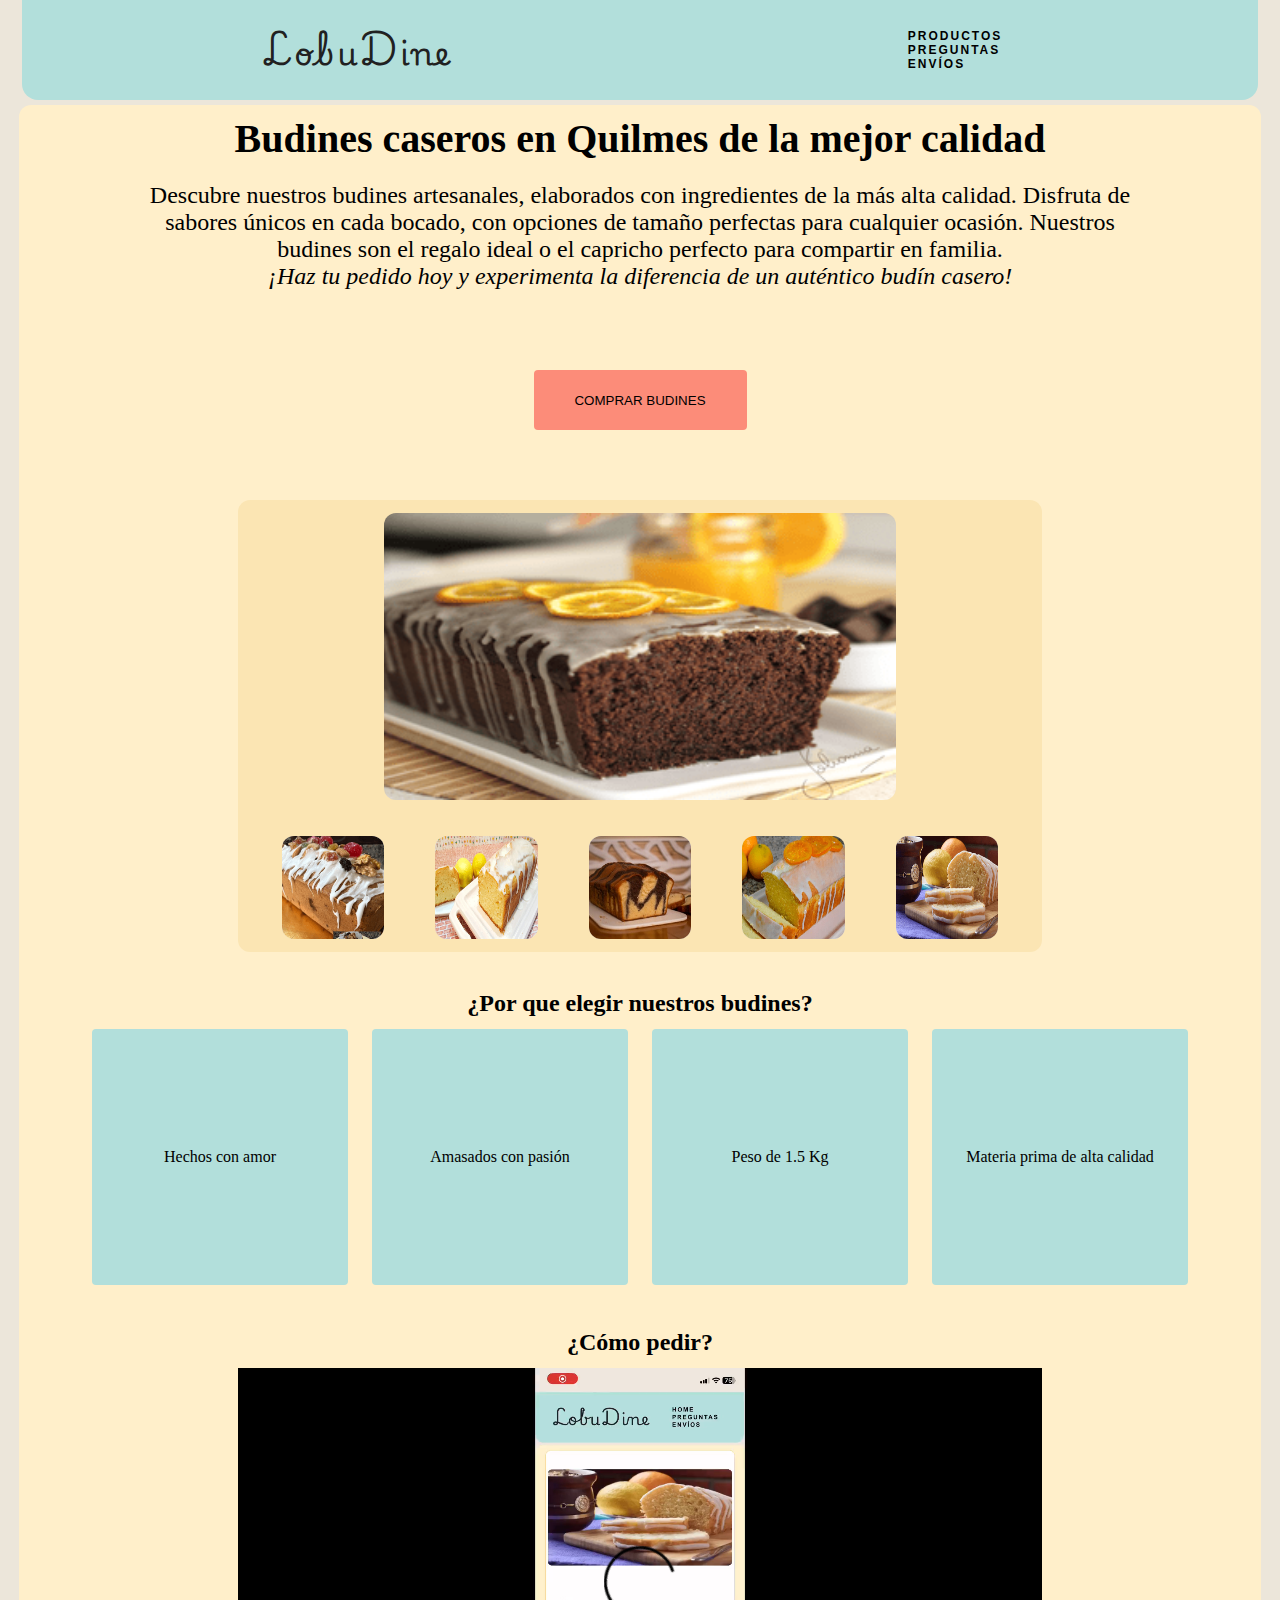
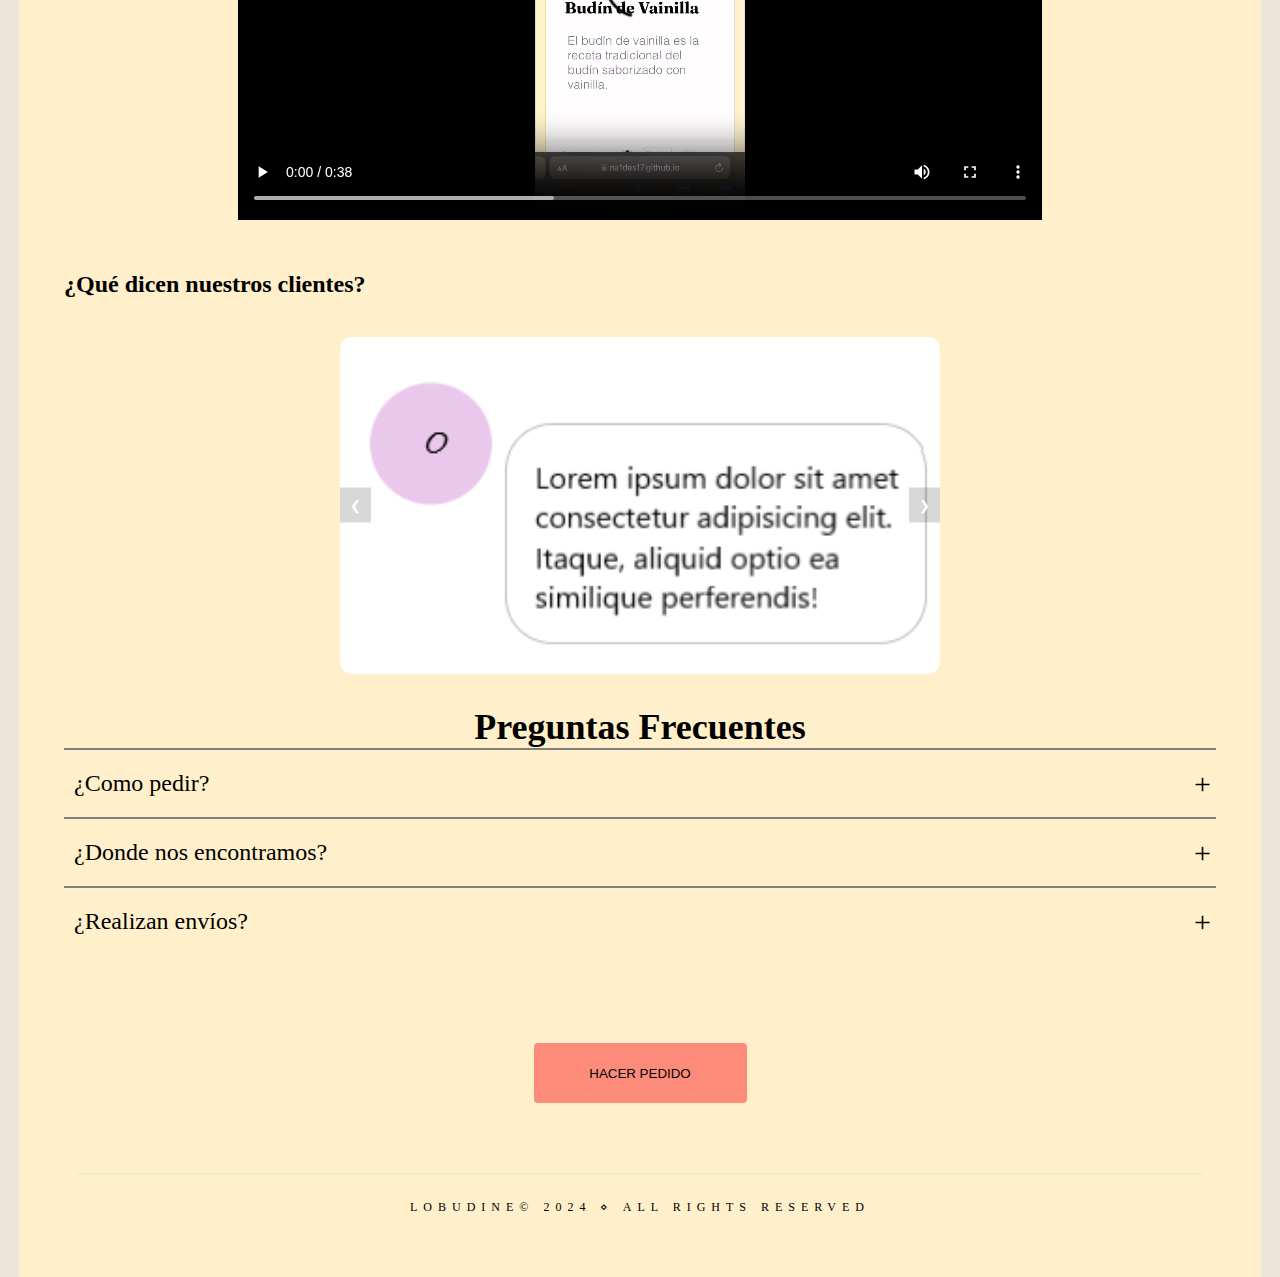
==== commit 9e0e493c: "Nueva galeria sin funcionamiento (solo visual)" ====
--- a/index.html
+++ b/index.html
@@ -69,13 +69,54 @@
           <a href="./pedidos.html">COMPRAR BUDINES</a>
         </button>
         <div class="galeria">
-          <img src="src/budinChocolate.png" alt="" class="imgPrincipal" />
+          <img
+            src="src/budinChocolate.png"
+            value="chocolate"
+            alt=""
+            class="imgPrincipal"
+          />
           <div class="opciones">
-            <img src="src/budinChocolate.png" alt="p1" class="op" />
-            <img src="src/budinMarmolado.jpeg" alt="p2" class="op" />
-            <img src="src/budinLimon.png" alt="p3" class="op" />
-            <img src="src/budinNaranja.png" alt="p4" class="op" />
-            <img src="src/budinVainilla.png" alt="p4" class="op" />
+            <button class="op">
+              <img
+                src="src/budinIngles.png"
+                value="ingles"
+                alt=""
+                class="imgOpc"
+              />
+            </button>
+            <button class="op">
+              <img
+                src="src/budinLimon.png"
+                value="limon"
+                alt=""
+                class="imgOpc"
+              />
+            </button>
+            <button class="op">
+              <img
+                src="src/budinMarmolado.jpeg"
+                value="marmolado"
+                alt=""
+                class="imgOpc"
+              />
+            </button>
+            <button class="op">
+              <img
+                src="src/budinNaranja.png"
+                value="naranja"
+                alt=""
+                class="imgOpc"
+              />
+            </button>
+            <button class="op">
+              <img
+                src="src/budinVainilla.png"
+                value="vainilla"
+                name="vainilla"
+                alt=""
+                class="imgOpc"
+              />
+            </button>
           </div>
         </div>
       </div>
--- a/styleIndex.css
+++ b/styleIndex.css
@@ -163,10 +163,20 @@
   flex-direction: row;
 }
 .op {
-  width: 16vw;
-  height: 16vw;
-  margin: 0px 2.5vw;
+  width: 14vw;
+  height: 14vw;
+  margin: 0px 2vw;
   border-radius: 12px;
+  border: none;
+}
+.imgOpc {
+  width: 14vw;
+  height: 14vw;
+  border-radius: 12px;
+}
+.op:hover {
+  transform: scale(1.05);
+  box-shadow: #ffbc42 2px 2px;
 }
 /* ---------galeria--------- */
 /* ---------Main Fold--------- */
@@ -411,6 +421,11 @@
     margin: 0px 2vw;
     border-radius: 12px;
   }
+  .imgOpc {
+    width: 8vw;
+    height: 8vw;
+    border-radius: 12px;
+  }
   /* ---------galeria--------- */
 }
 /* ------------------Estilos index------------------ */
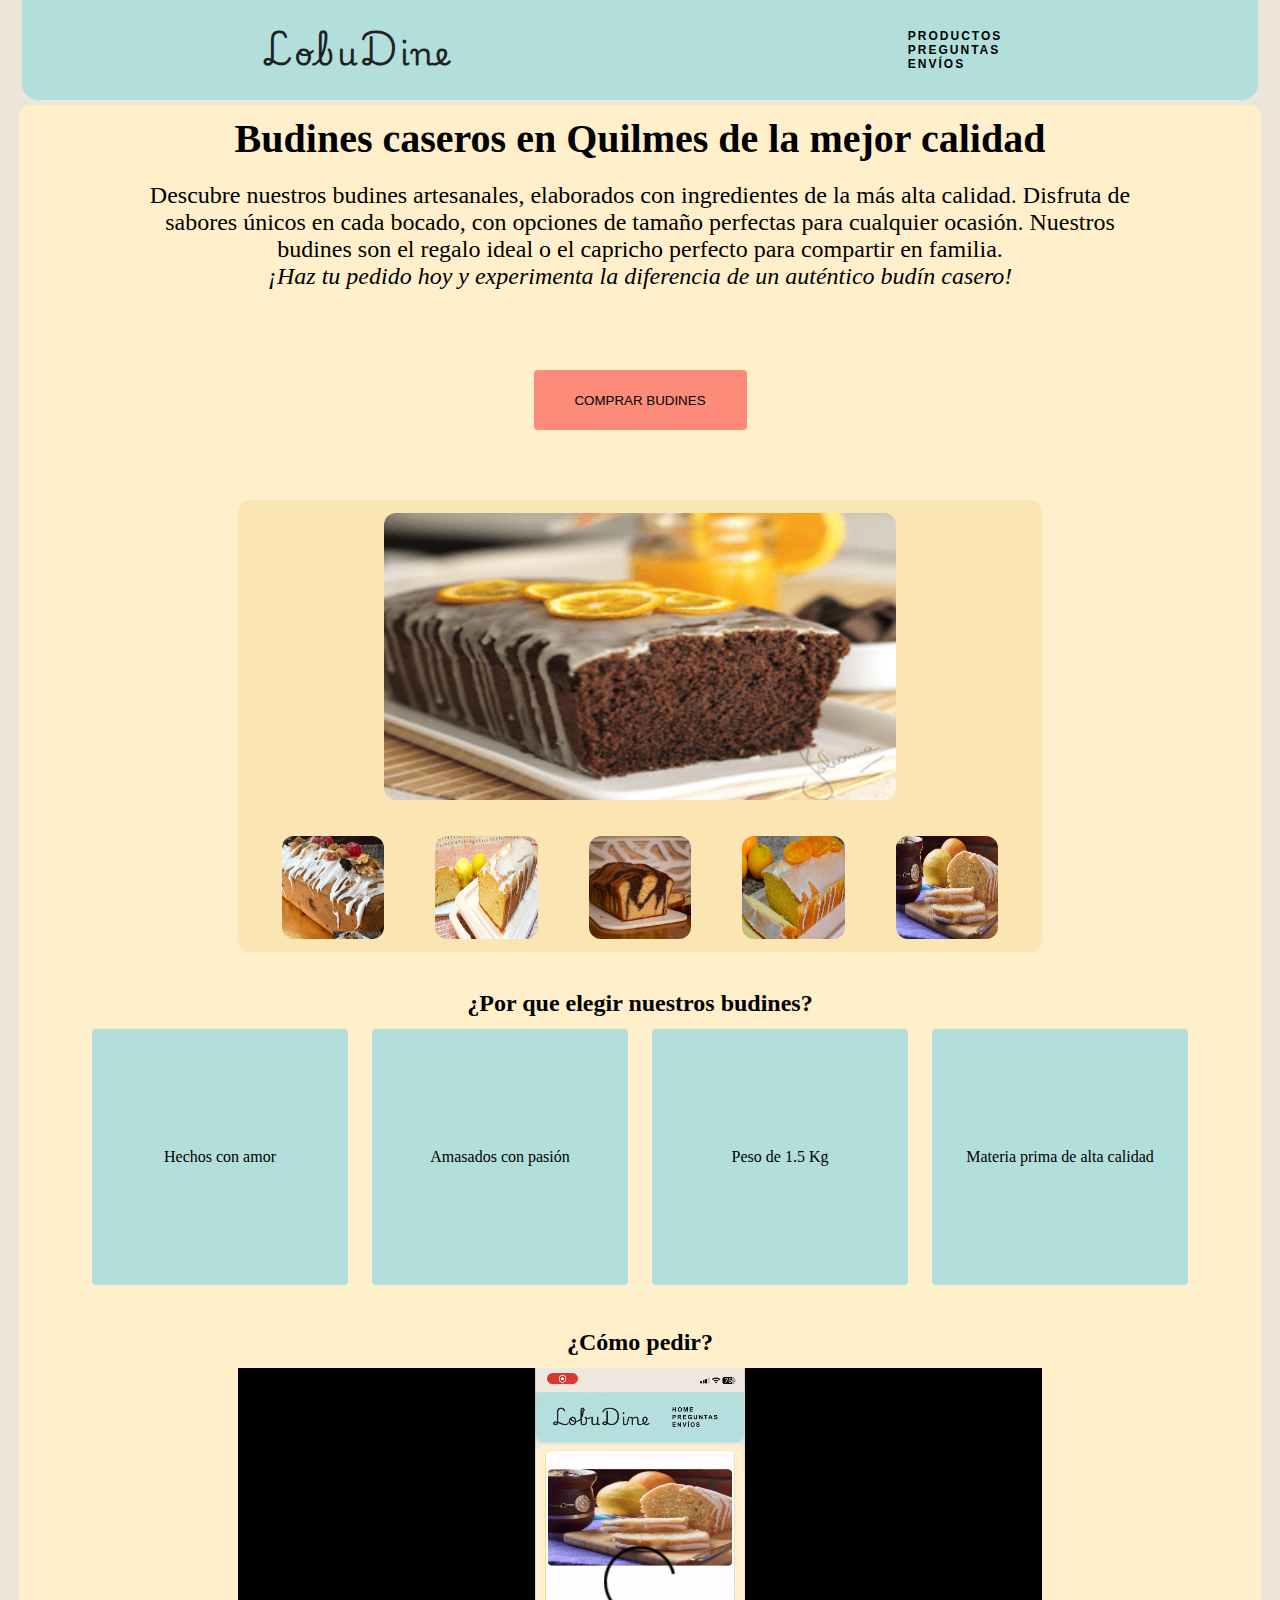
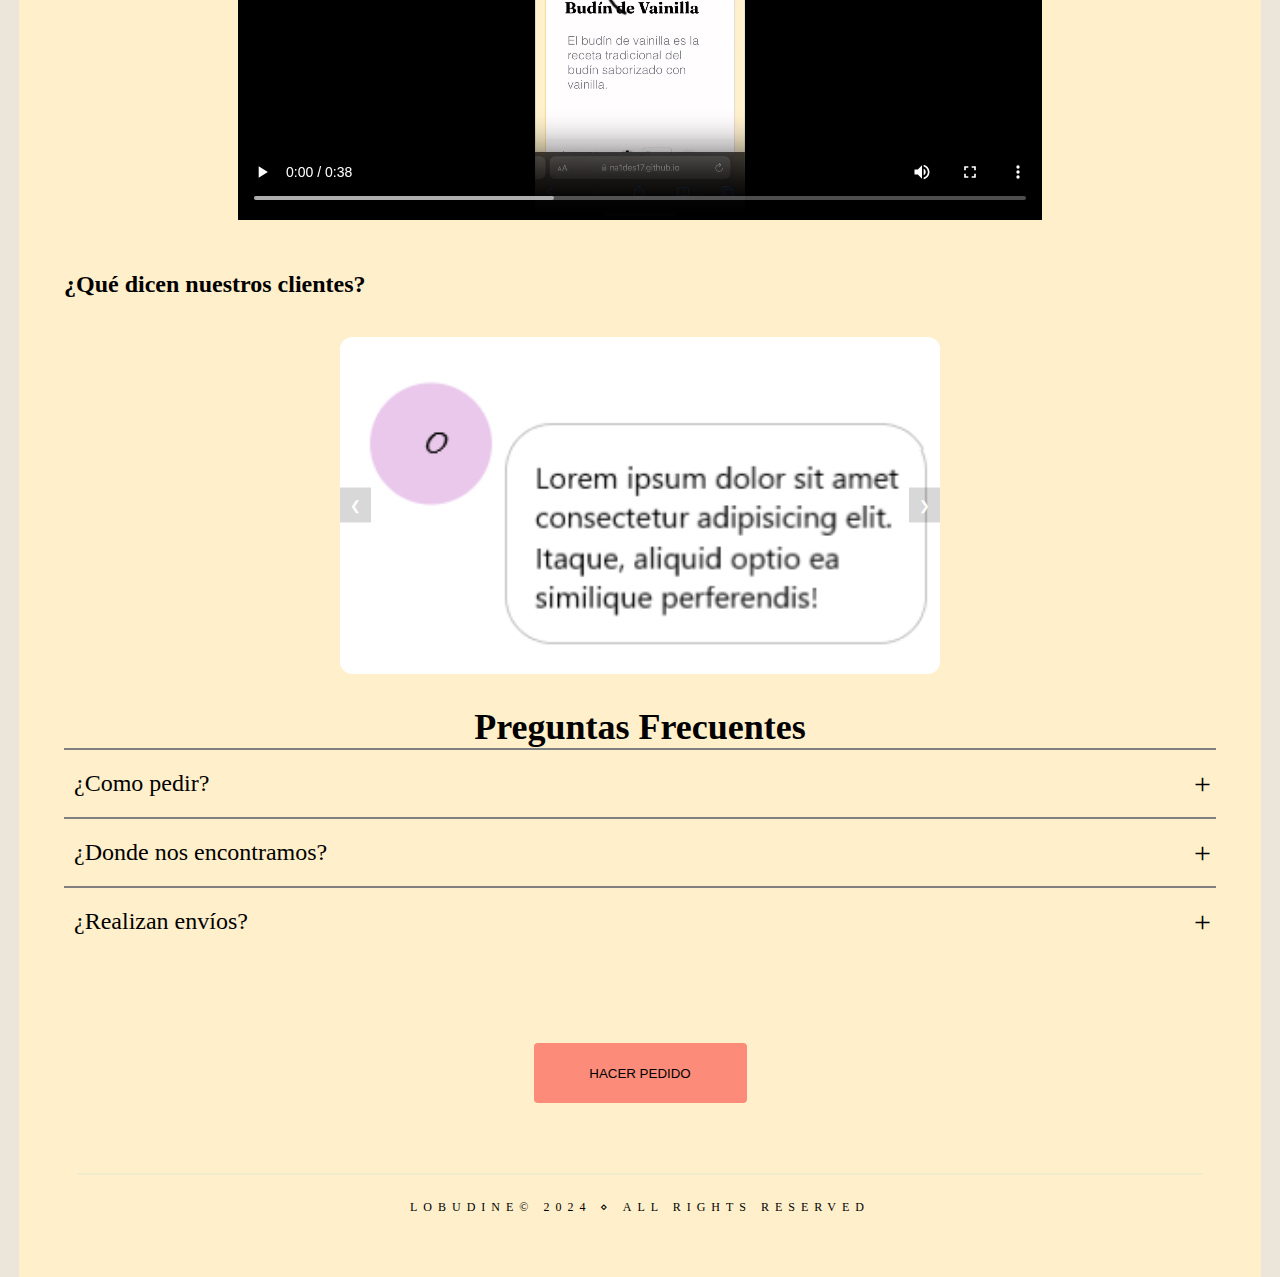
==== commit 46cb90d2: "Cambio de imágenes galería parte 1" ====
--- a/index.html
+++ b/index.html
@@ -70,13 +70,15 @@
         </button>
         <div class="galeria">
           <img
-            src="src/budinChocolate.png"
+            src=""
             value="chocolate"
             alt=""
             class="imgPrincipal"
+            id="imgPrincipal"
           />
+
           <div class="opciones">
-            <button class="op">
+            <button class="op" id="ingles" value="ingles">
               <img
                 src="src/budinIngles.png"
                 value="ingles"
@@ -84,38 +86,17 @@
                 class="imgOpc"
               />
             </button>
-            <button class="op">
-              <img
-                src="src/budinLimon.png"
-                value="limon"
-                alt=""
-                class="imgOpc"
-              />
+            <button class="op" value="limon">
+              <img src="src/budinLimon.png" alt="" class="imgOpc" />
             </button>
-            <button class="op">
-              <img
-                src="src/budinMarmolado.jpeg"
-                value="marmolado"
-                alt=""
-                class="imgOpc"
-              />
+            <button class="op" value="marmolado">
+              <img src="src/budinMarmolado.jpeg" alt="" class="imgOpc" />
             </button>
-            <button class="op">
-              <img
-                src="src/budinNaranja.png"
-                value="naranja"
-                alt=""
-                class="imgOpc"
-              />
+            <button class="op" value="naranja">
+              <img src="src/budinNaranja.png" alt="" class="imgOpc" />
             </button>
-            <button class="op">
-              <img
-                src="src/budinVainilla.png"
-                value="vainilla"
-                name="vainilla"
-                alt=""
-                class="imgOpc"
-              />
+            <button class="op" value="vainilla">
+              <img src="src/budinVainilla.png" alt="" class="imgOpc" />
             </button>
           </div>
         </div>
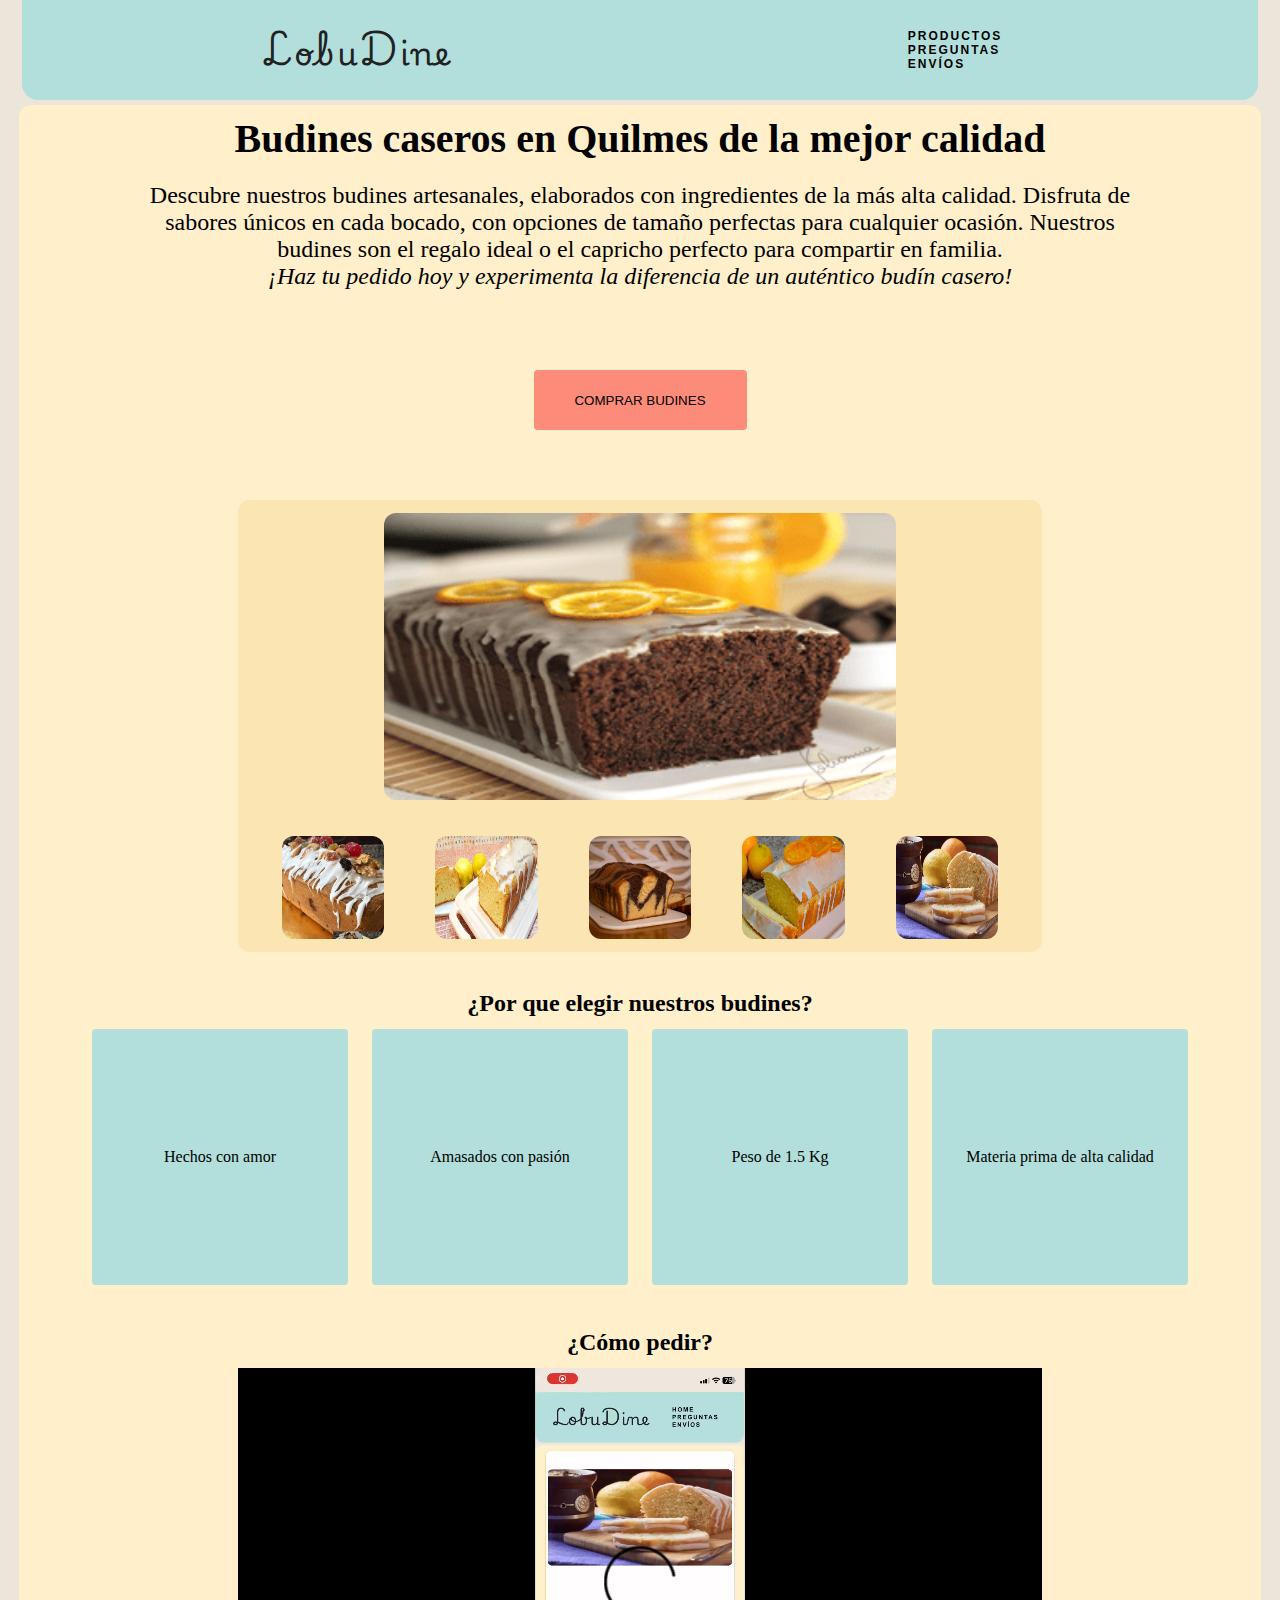
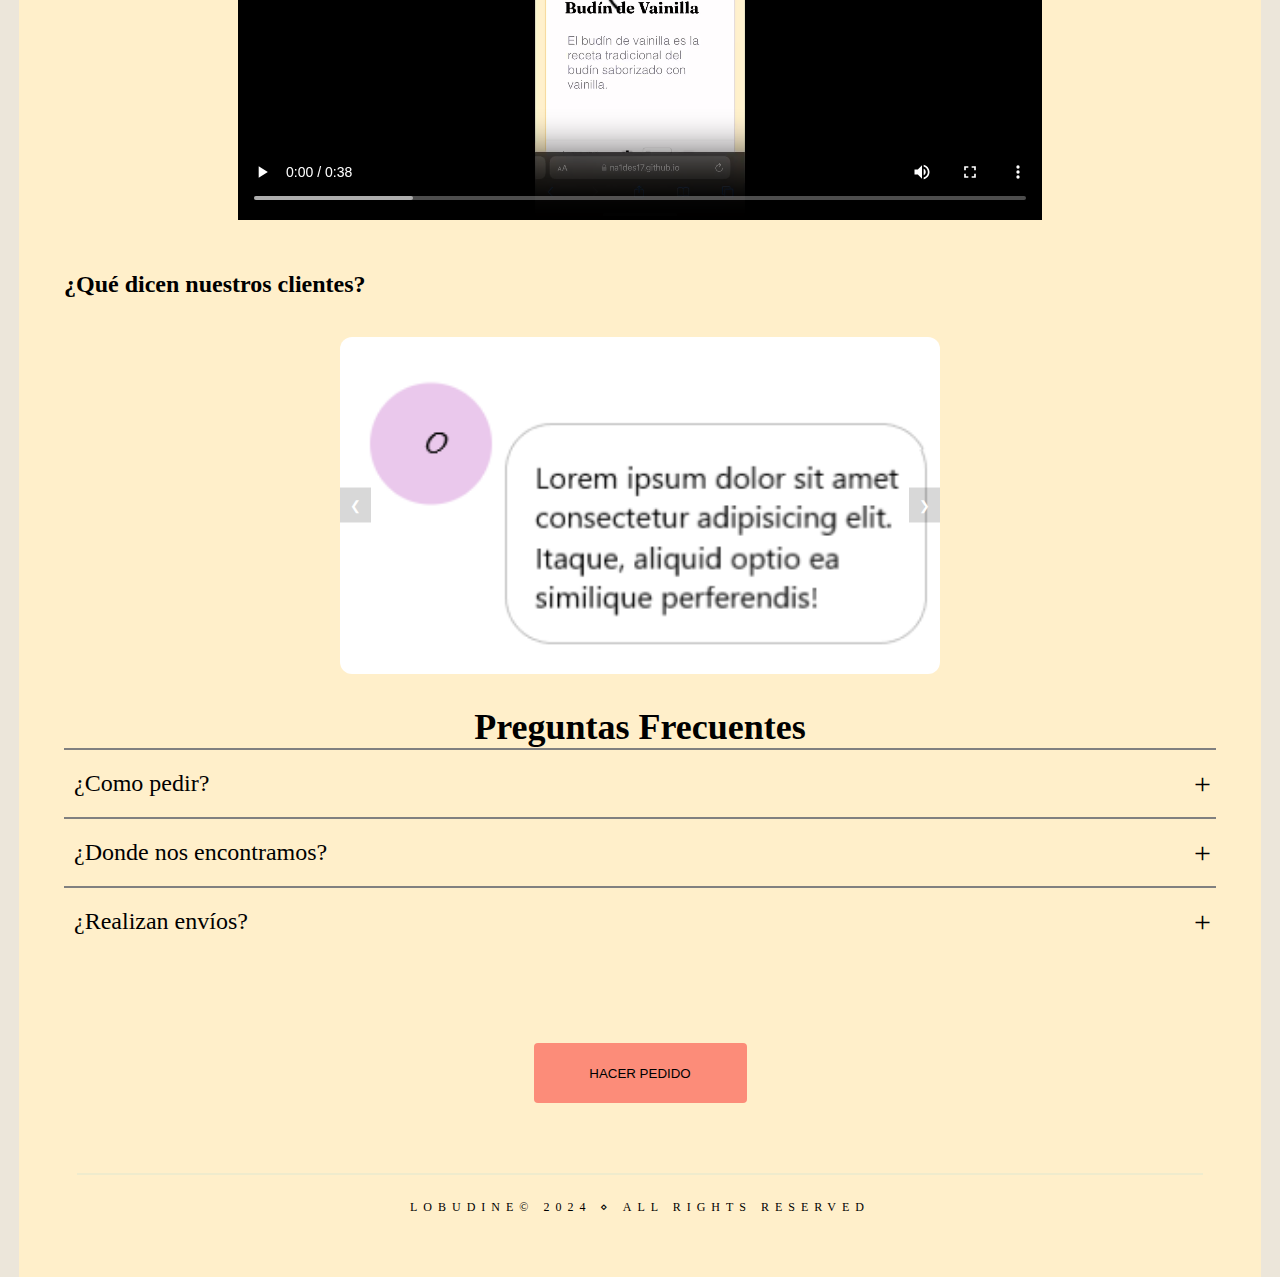
==== commit 6a975154: "Cambio de imágenes galería parte 1.1" ====
--- a/index.html
+++ b/index.html
@@ -69,34 +69,28 @@
           <a href="./pedidos.html">COMPRAR BUDINES</a>
         </button>
         <div class="galeria">
-          <img
-            src=""
-            value="chocolate"
-            alt=""
-            class="imgPrincipal"
-            id="imgPrincipal"
-          />
+          <img src="" alt="" class="imgPrincipal" id="imgPrincipal" />
 
           <div class="opciones">
             <button class="op" id="ingles" value="ingles">
+              <img src="src/budinIngles.png" alt="ingles" class="imgOpc" />
+            </button>
+            <button class="op" value="limon">
+              <img src="src/budinLimon.png" alt="limon" class="imgOpc" />
+            </button>
+            <button class="op" value="marmolado">
               <img
-                src="src/budinIngles.png"
-                value="ingles"
-                alt=""
+                src="src/budinMarmolado.jpeg"
+                alt="marmolado"
                 class="imgOpc"
               />
             </button>
-            <button class="op" value="limon">
-              <img src="src/budinLimon.png" alt="" class="imgOpc" />
-            </button>
-            <button class="op" value="marmolado">
-              <img src="src/budinMarmolado.jpeg" alt="" class="imgOpc" />
-            </button>
             <button class="op" value="naranja">
-              <img src="src/budinNaranja.png" alt="" class="imgOpc" />
+              <img src="src/budinNaranja.png" alt="naranja" class="imgOpc" />
             </button>
             <button class="op" value="vainilla">
-              <img src="src/budinVainilla.png" alt="" class="imgOpc" />
+              <img src="src/budinVainilla.png" alt="vainilla alt=""
+              class="imgOpc" />
             </button>
           </div>
         </div>
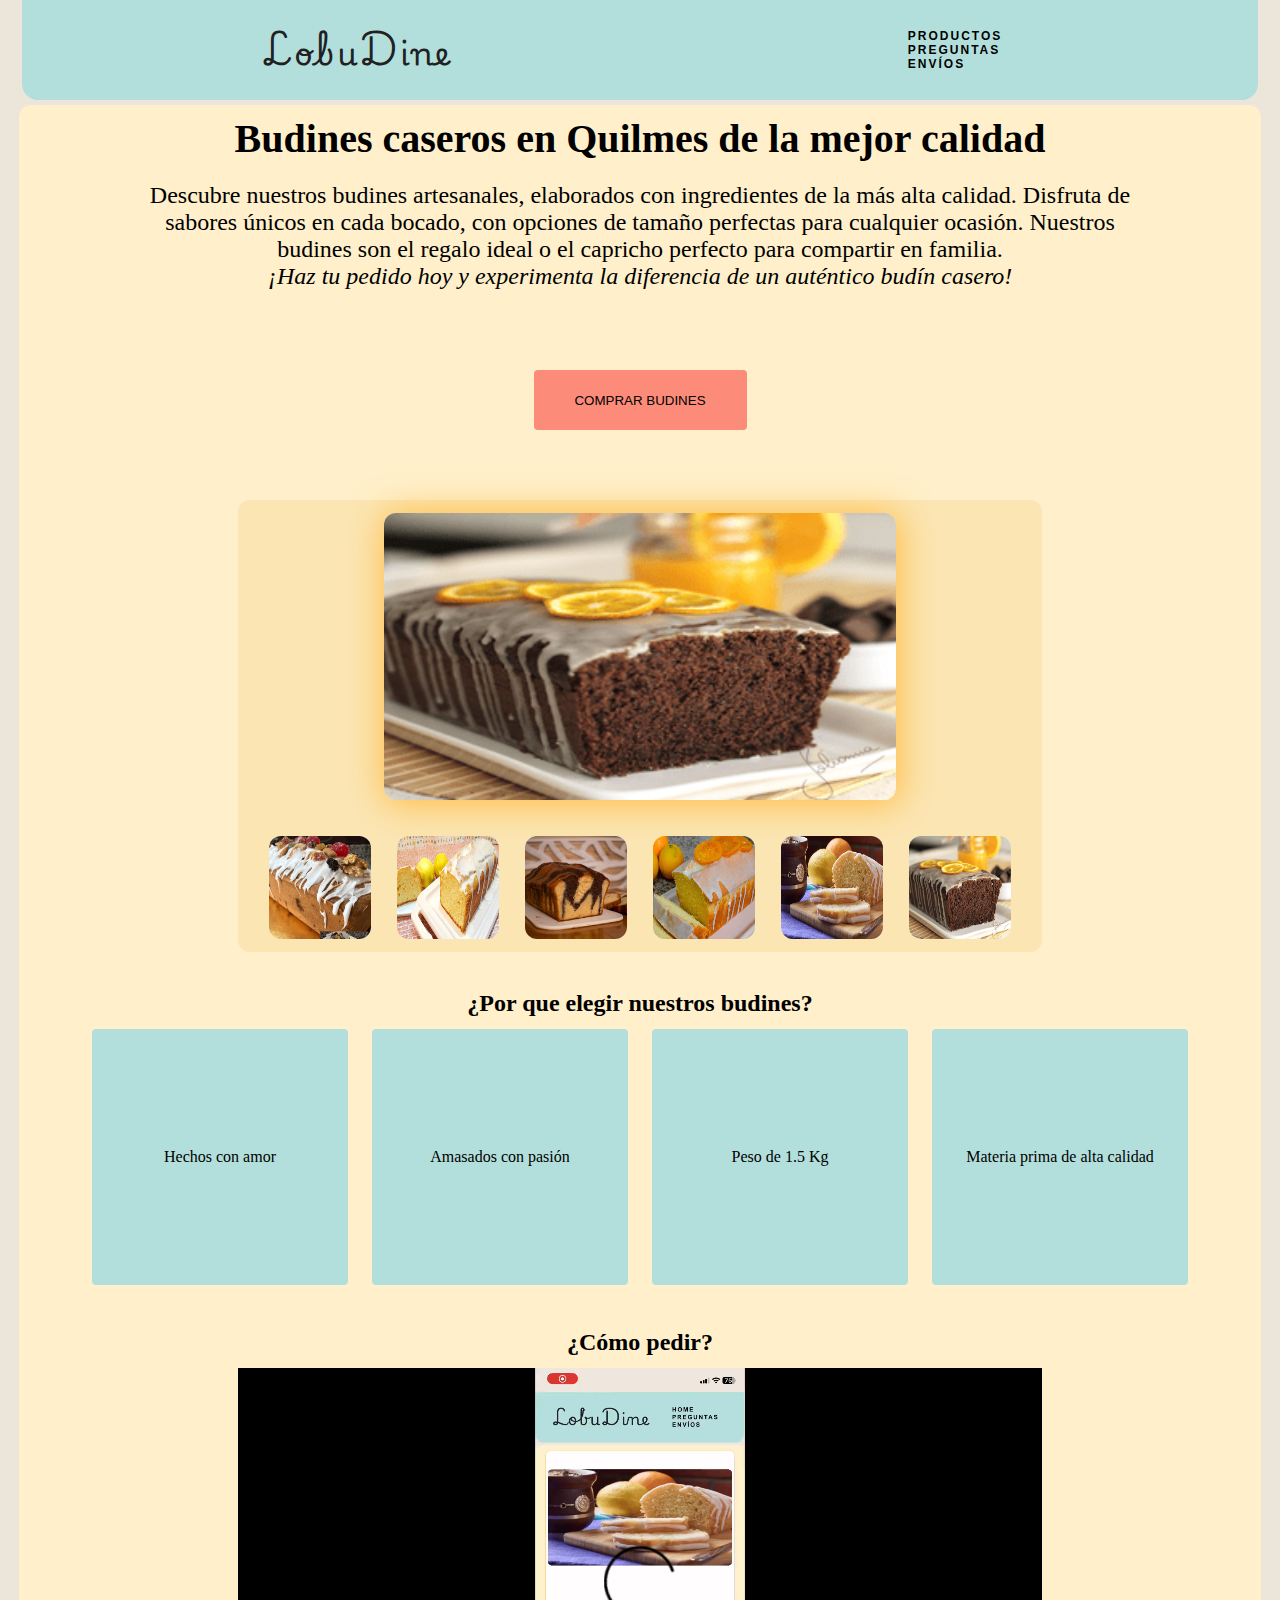
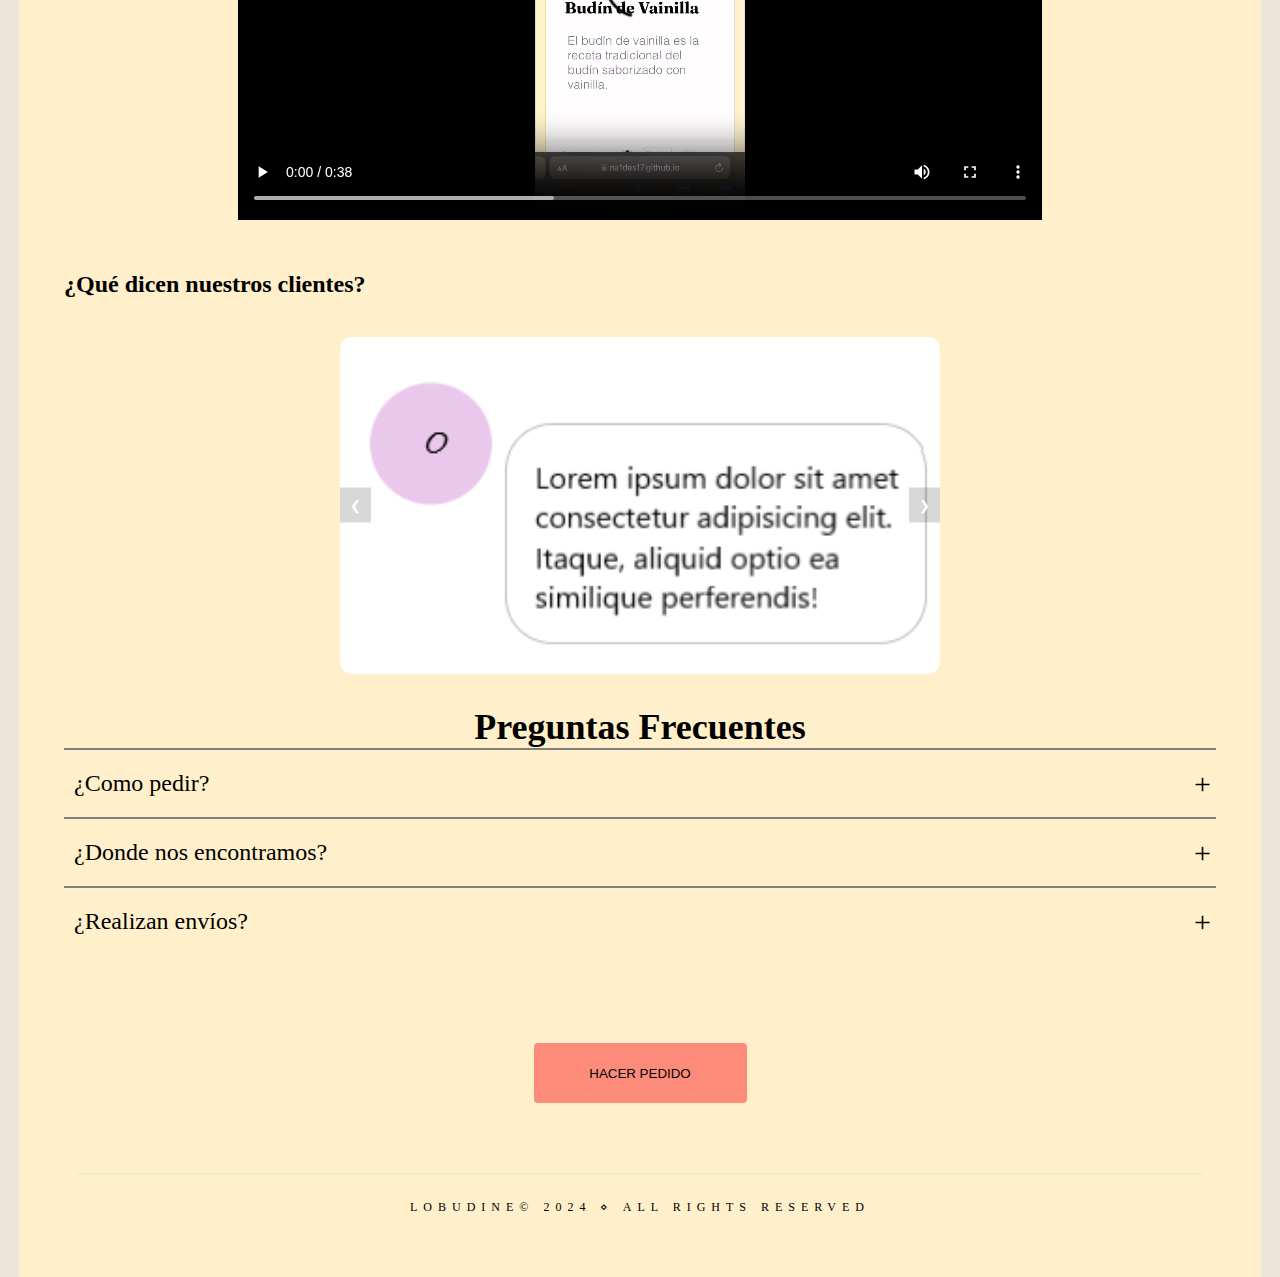
==== commit c5e588b7: "Cambio de imágenes galería parte 2" ====
--- a/index.html
+++ b/index.html
@@ -92,6 +92,13 @@
               <img src="src/budinVainilla.png" alt="vainilla alt=""
               class="imgOpc" />
             </button>
+            <button class="op" id="ingles" value="chocolate">
+              <img
+                src="src/budinChocolate.png"
+                alt="chocolate"
+                class="imgOpc"
+              />
+            </button>
           </div>
         </div>
       </div>
--- a/styleIndex.css
+++ b/styleIndex.css
@@ -157,6 +157,7 @@
 .imgPrincipal {
   margin-bottom: 4vh;
   border-radius: 12px;
+  box-shadow: 2px 2px 35px 2px rgba(255, 188, 66, 1);
 }
 .opciones {
   display: flex;
@@ -165,7 +166,7 @@
 .op {
   width: 14vw;
   height: 14vw;
-  margin: 0px 2vw;
+  margin: 0px 0.5vw;
   border-radius: 12px;
   border: none;
 }
@@ -176,7 +177,7 @@
 }
 .op:hover {
   transform: scale(1.05);
-  box-shadow: #ffbc42 2px 2px;
+  box-shadow: 1px 1px 32px 1px rgba(255, 188, 66, 1);
 }
 /* ---------galeria--------- */
 /* ---------Main Fold--------- */
@@ -418,7 +419,7 @@
   .op {
     width: 8vw;
     height: 8vw;
-    margin: 0px 2vw;
+    margin: 0px 1vw;
     border-radius: 12px;
   }
   .imgOpc {
